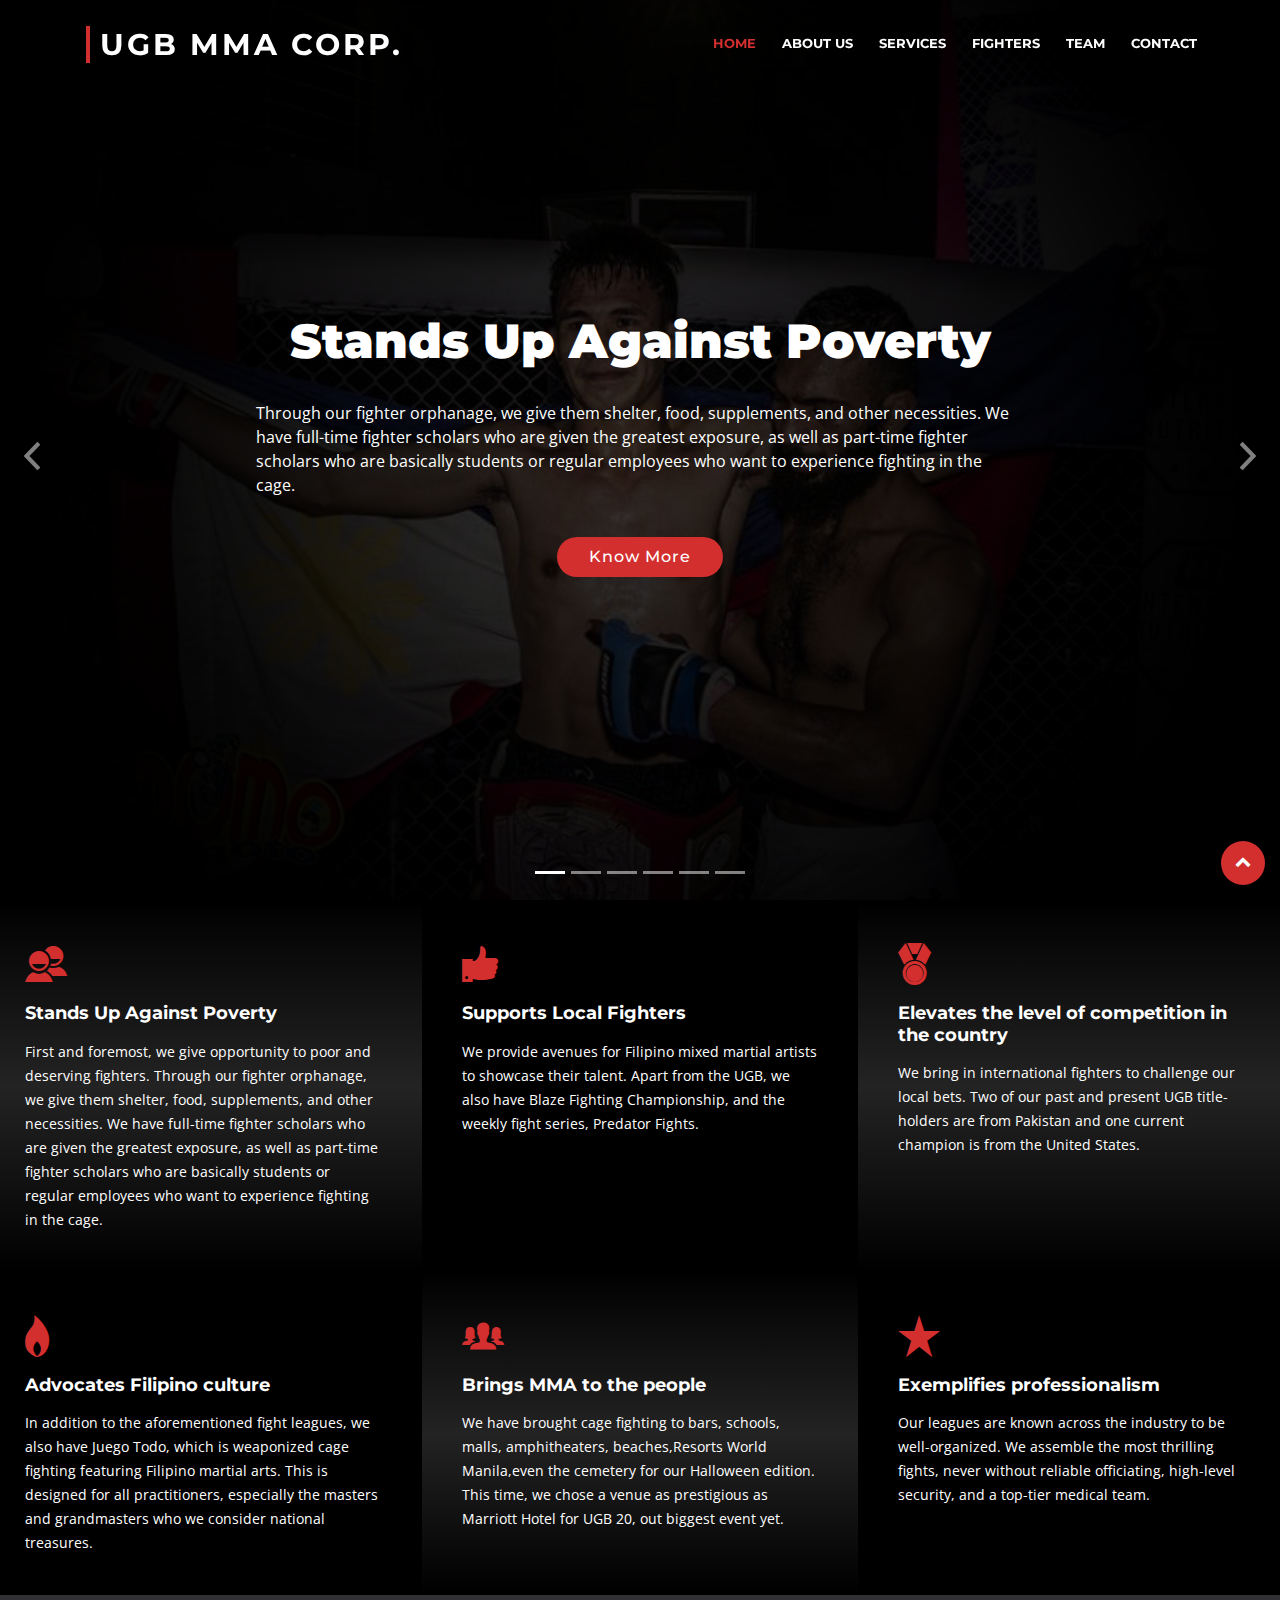
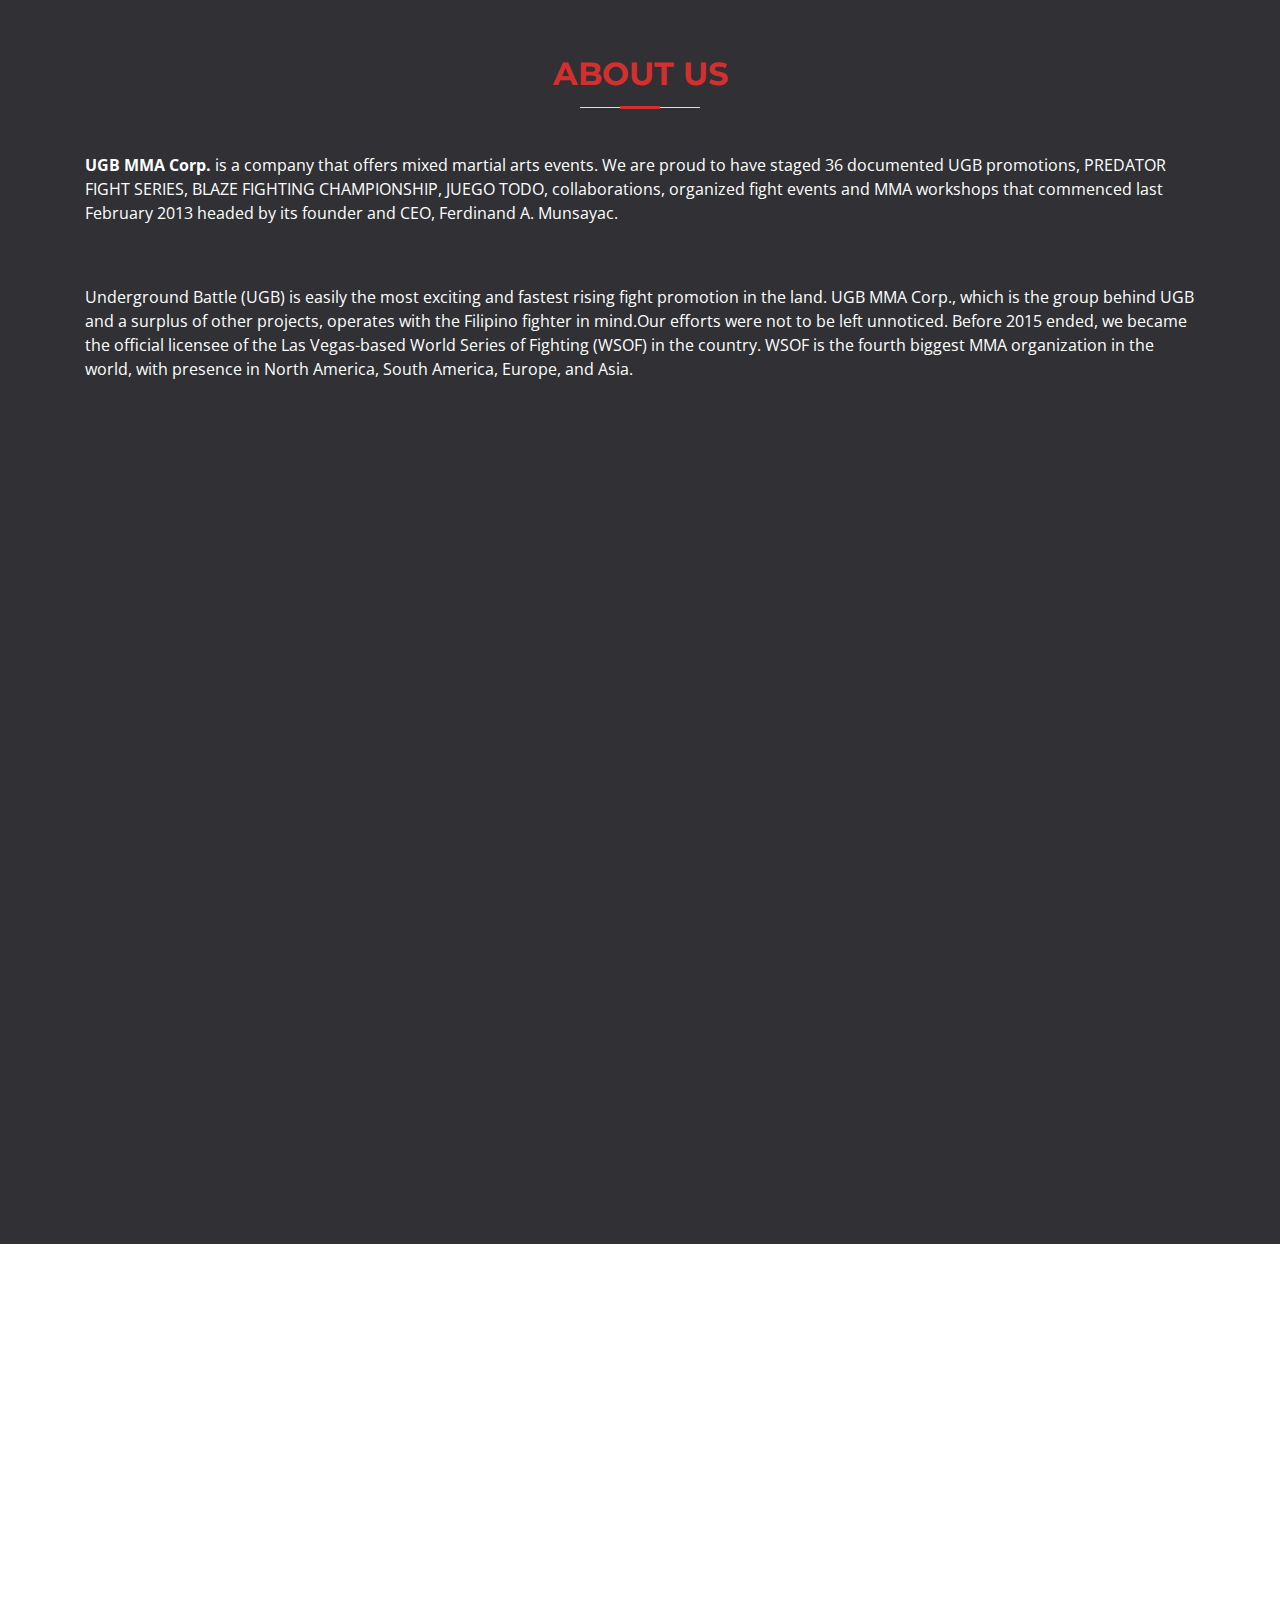
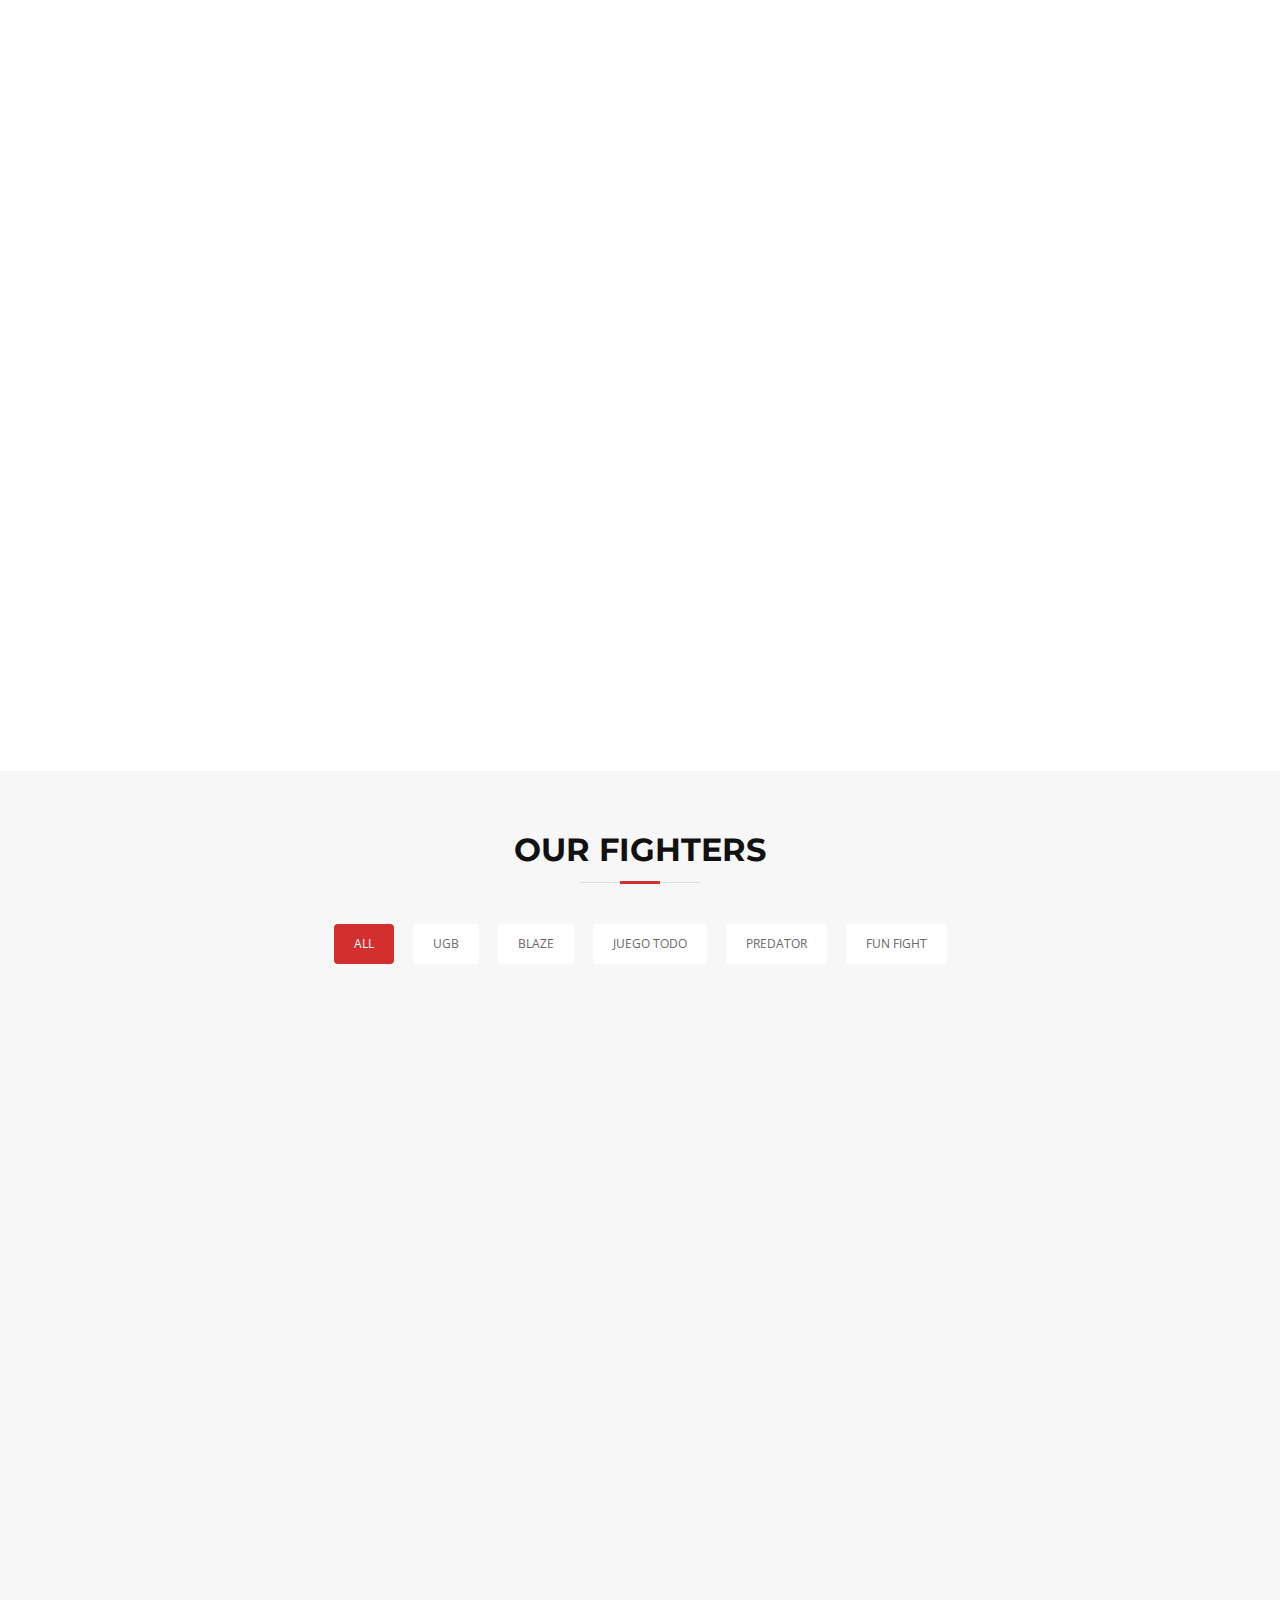
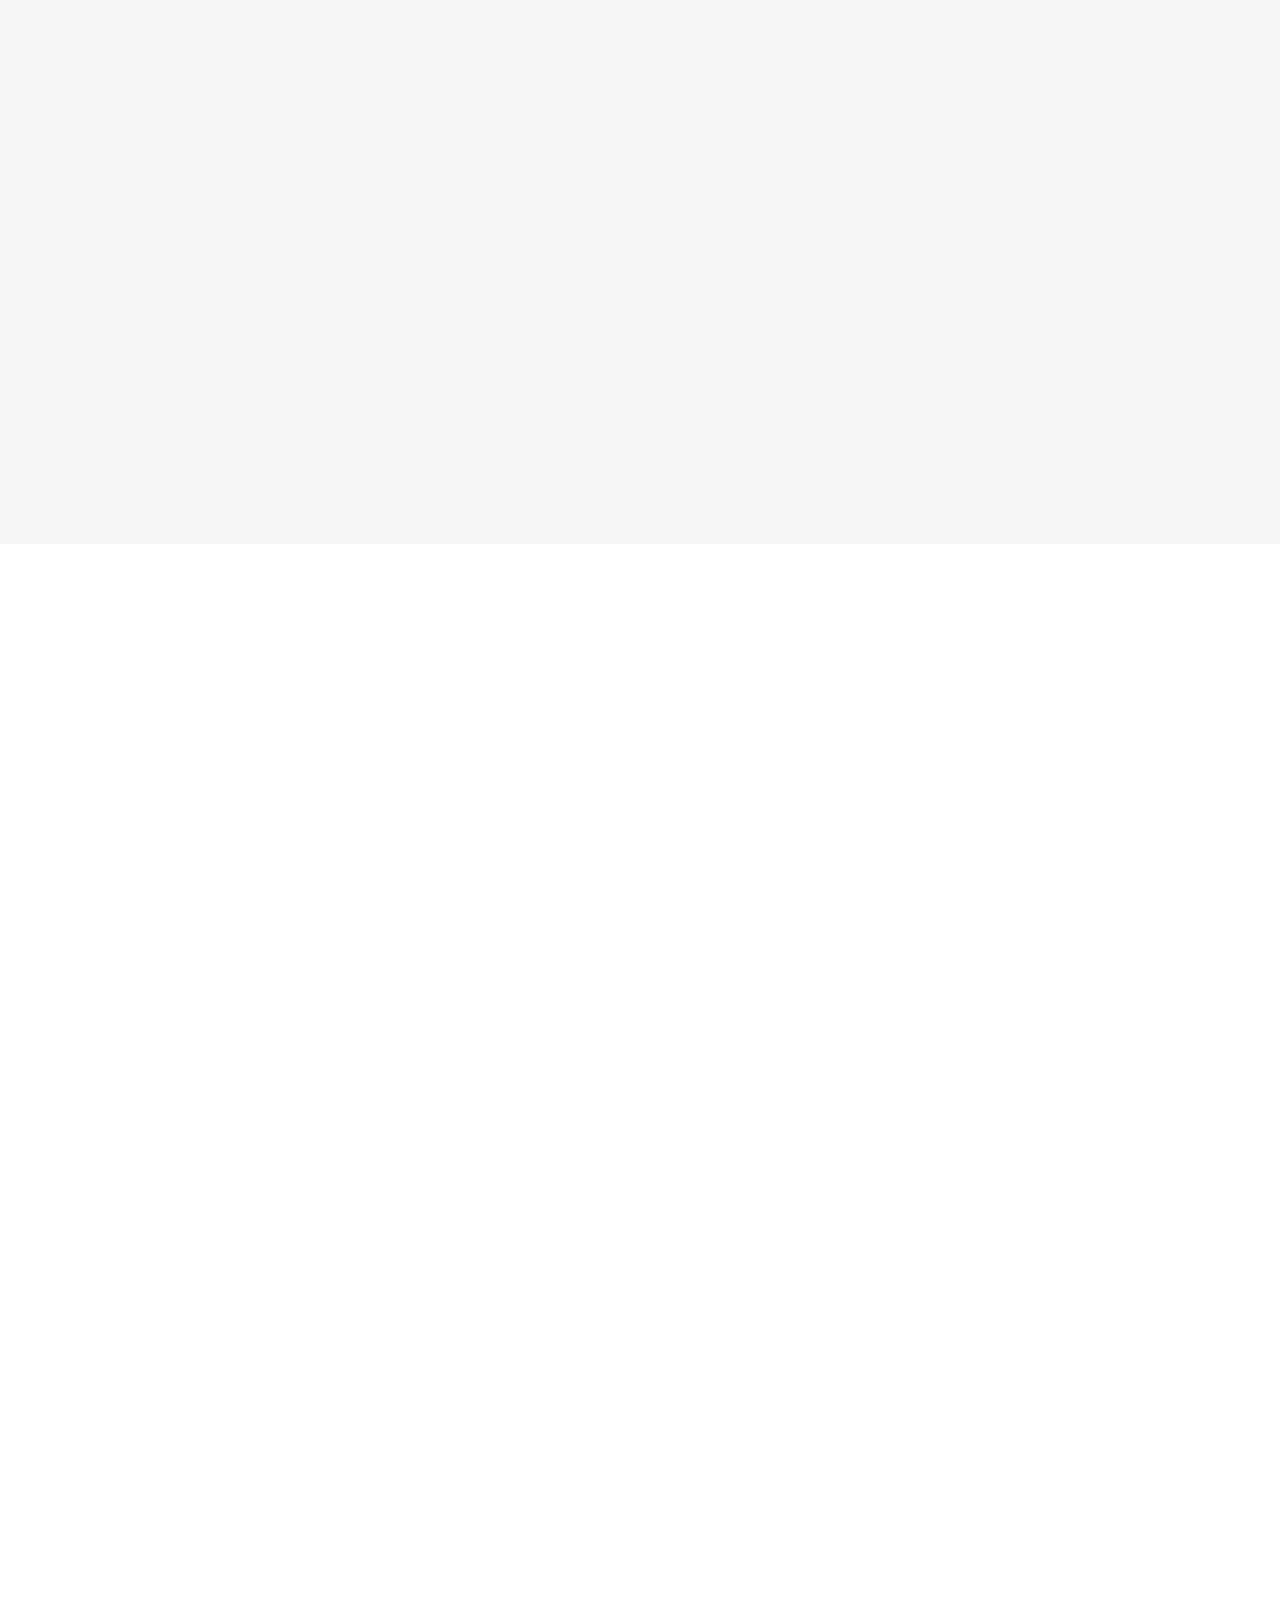
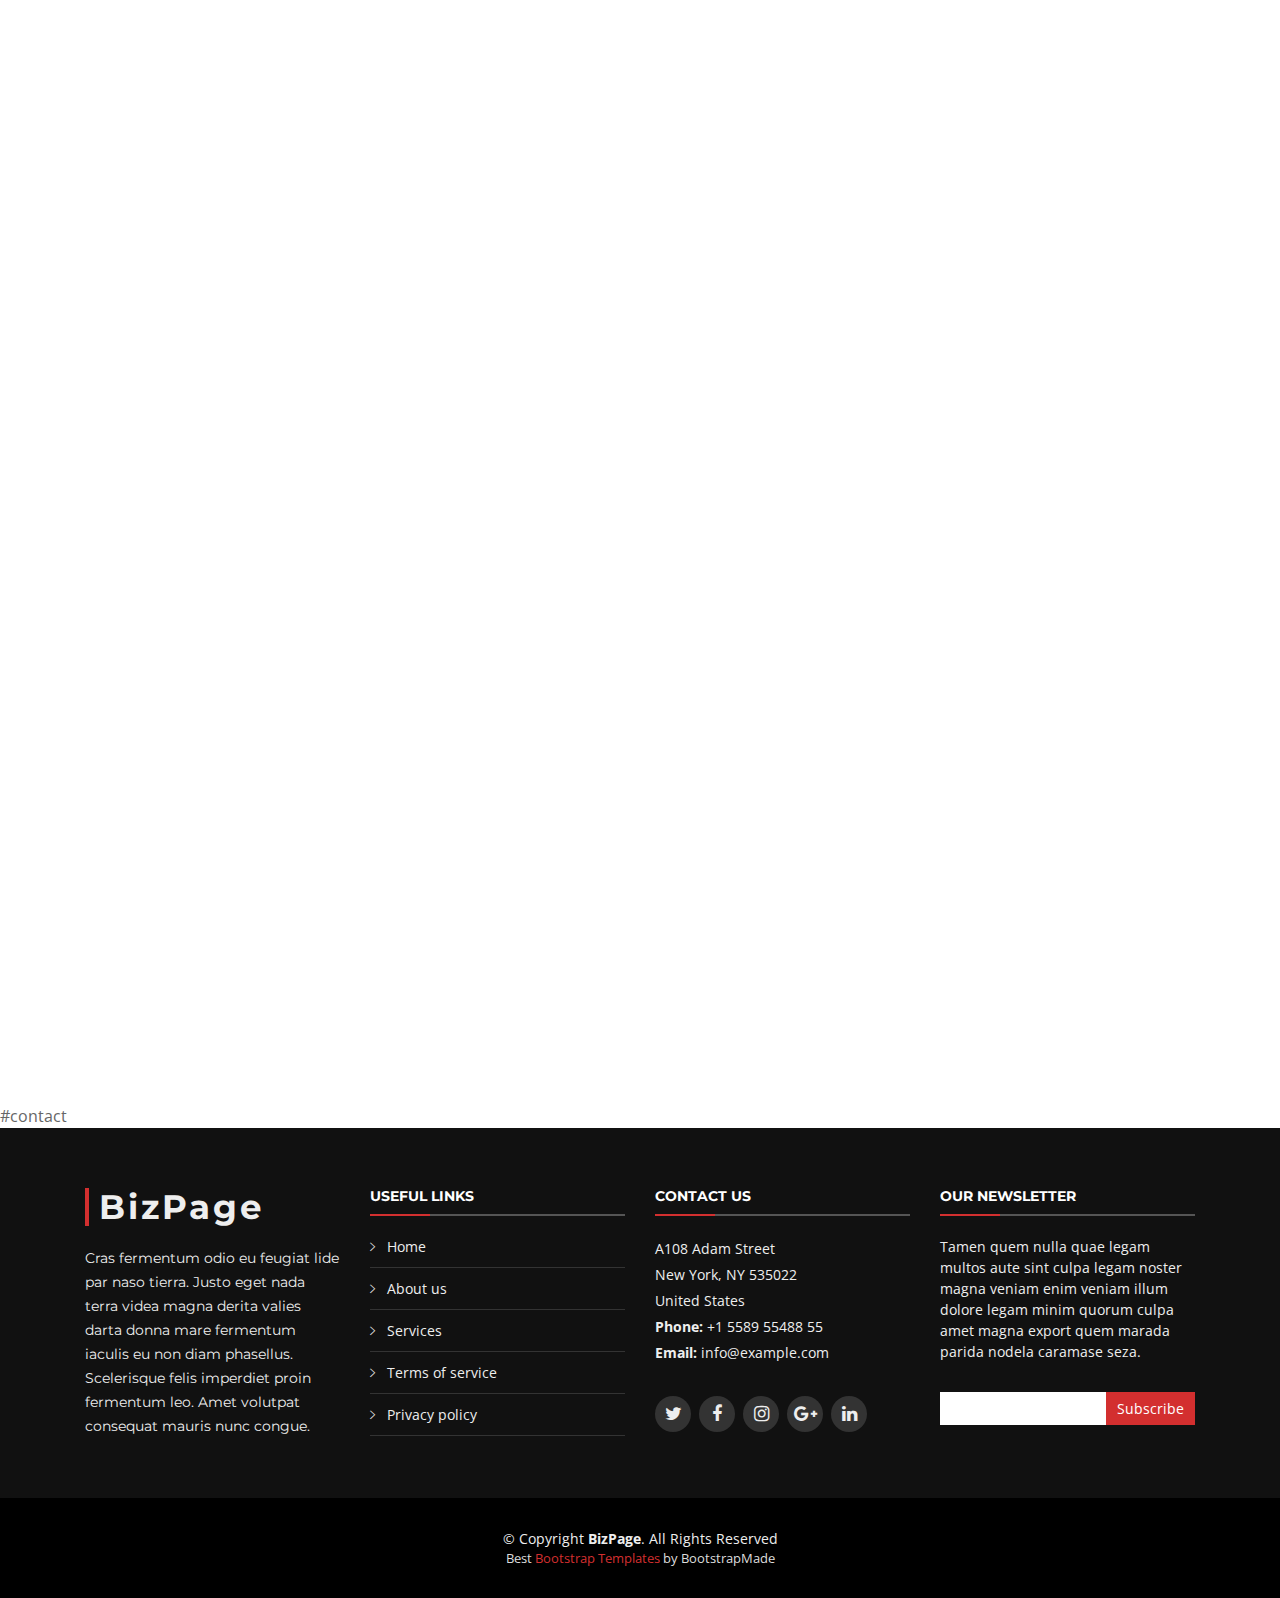
==== index - Copy.html @ 06611f2c "draft 1" ====
<!DOCTYPE html>
<html lang="en">
<head>
  <meta charset="utf-8">
  <title>UGB MMA Corp</title>
  <meta content="width=device-width, initial-scale=1.0" name="viewport">
  <meta content="" name="ugb mma corp underground battle">
  <meta content="" name="description">

  <!-- Favicons -->
  <link href="img/favicon2.png" rel="icon">
  <link href="img/apple-touch-icon.png" rel="apple-touch-icon">

  <!-- Google Fonts -->
  <link href="https://fonts.googleapis.com/css?family=Open+Sans:300,300i,400,400i,700,700i|Montserrat:300,400,500,700" rel="stylesheet">

  <!-- Bootstrap CSS File -->
  <link href="lib/bootstrap/css/bootstrap.min.css" rel="stylesheet">

  <!-- Libraries CSS Files -->
  <link href="lib/font-awesome/css/font-awesome.min.css" rel="stylesheet">
  <link href="lib/animate/animate.min.css" rel="stylesheet">
  <link href="lib/ionicons/css/ionicons.min.css" rel="stylesheet">
  <link href="lib/owlcarousel/assets/owl.carousel.min.css" rel="stylesheet">
  <link href="lib/lightbox/css/lightbox.min.css" rel="stylesheet">

  <!-- Main Stylesheet File -->
  <link href="css/style.css" rel="stylesheet">
    
</head>

<body>

  <!--==========================
    Header
  ============================-->
  <header id="header">
    <div class="container-fluid">

      <div id="logo" class="pull-left">
        <h1><img src="img/logo.png" alt="" title="" width="40px"/> <a href="#intro" class="scrollto">UGB MMA CORP.</a></h1>
        <!-- Uncomment below if you prefer to use an image logo -->
        <!-- <a href="#intro"><img src="img/logo.png" alt="" title="" /></a>-->
      </div>

      <nav id="nav-menu-container">
        <ul class="nav-menu">
          <li class="menu-active"><a href="#intro">Home</a></li>
          <li><a href="#about">About Us</a></li>
          <li><a href="#services">Services</a></li>
          <li><a href="#portfolio">Fighters</a></li>
          <li><a href="#team">Team</a></li>
          <!--<li class="menu-has-children"><a href="">Drop Down</a>
            <ul>
              <li><a href="#">Drop Down 1</a></li>
              <li><a href="#">Drop Down 3</a></li>
              <li><a href="#">Drop Down 4</a></li>
              <li><a href="#">Drop Down 5</a></li>
            </ul>
          </li>-->
          <li><a href="#contact">Contact</a></li>
        </ul>
      </nav><!-- #nav-menu-container -->
    </div>
  </header><!-- #header -->

  <!--==========================
    Intro Section
  ============================-->
  <section id="intro">
    <div class="intro-container">
      <div id="introCarousel" class="carousel  slide carousel-fade" data-ride="carousel">

        <ol class="carousel-indicators"></ol>

        <div class="carousel-inner" role="listbox">

          <div class="carousel-item active" style="background-image: url('img/intro-carousel/miado-1.jpg');">
            <div class="carousel-container">
              <div class="carousel-content">
                 <h2 class="title"><a><b>Stands Up Against Poverty</b></a></h2>
            <p class="description" align="left">Through our fighter orphanage, we give them shelter, food, supplements, and other necessities. We have full-time fighter scholars who are given the greatest exposure, as well as part-time fighter scholars who are basically students or regular employees who want to experience fighting in the cage.</p>
                <a href="#featured-services" class="btn-get-started scrollto">Know More</a>
              </div>
            </div>
          </div>

          <div class="carousel-item" style="background-image: url('img/intro-carousel/jomar-2.jpg');">
            <div class="carousel-container">
              <div class="carousel-content">
                <h2 class="title" align=""><a><b>Supports Local Fighters</b></a></h2>
            <p class="description" align="">We provide avenues for Filipino mixed martial artists to showcase their talent.</p>
                <a href="#featured-services" class="btn-get-started scrollto">Know More</a>
              </div>
            </div>
          </div>

          <div class="carousel-item" style="background-image: url('img/intro-carousel/3.jpg');">
            <div class="carousel-container">
              <div class="carousel-content">
                  <h2 class="title"><a><b>Elevates the level of competition in the country</b></a></h2>
            <p class="description" align="">We bring in international fighters to challenge our local bets. Two of our past and present UGB title-holders are from Pakistan and one current champion is from the United States. </p>
                <a href="#featured-services" class="btn-get-started scrollto">Know More</a>
              </div>
            </div>
          </div>

          <div class="carousel-item" style="background-image: url('img/intro-carousel/juego-4.jpg');">
            <div class="carousel-container">
              <div class="carousel-content">
                <h2 class="title"><a><b>Advocates Filipino culture</b></a></h2>
            <p class="description" align="left">In addition to the aforementioned fight leagues, we also have Juego Todo, which is weaponized cage fighting featuring Filipino martial arts. This is designed for all practitioners, especially the masters and grandmasters who we consider national treasures.</p>
                <a href="#featured-services" class="btn-get-started scrollto">Know More</a>
              </div>
            </div>
          </div>

          <div class="carousel-item" style="background-image: url('img/intro-carousel/fight-5.jpg');">
            <div class="carousel-container">
              <div class="carousel-content">
                 <h2 class="title"><a><b>Brings MMA to the people</b></a></h2>
            <p class="description" align="left"> We have brought cage fighting to bars, schools, malls, amphitheaters, beaches,Resorts World Manila,even the cemetery for our Halloween edition. This time, we chose a venue as prestigious as Marriott Hotel for UGB 20, out biggest event yet.</p>
                <a href="#featured-services" class="btn-get-started scrollto">Know More</a>
              </div>
            </div>
          </div>
            
            <div class="carousel-item" style="background-image: url('img/intro-carousel/6.jpg');">
            <div class="carousel-container">
              <div class="carousel-content">
                <h2 class="title"><a><b>Exemplifies professionalism</b></a></h2>
            <p class="description" align="left">Our leagues are known across the industry to be well-organized. We assemble the most thrilling fights, never without reliable officiating, high-level security, and a top-tier medical team.</p>
                <a href="#featured-services" class="btn-get-started scrollto">Know More</a>
              </div>
            </div>
          </div>

        </div>

        <a class="carousel-control-prev" href="#introCarousel" role="button" data-slide="prev">
          <span class="carousel-control-prev-icon ion-chevron-left" aria-hidden="true"></span>
          <span class="sr-only">Previous</span>
        </a>

        <a class="carousel-control-next" href="#introCarousel" role="button" data-slide="next">
          <span class="carousel-control-next-icon ion-chevron-right" aria-hidden="true"></span>
          <span class="sr-only">Next</span>
        </a>

      </div>
    </div>
  </section><!-- #intro -->

  <main id="main">

    <!--==========================
      Featured Services Section
    ============================-->
    <section id="featured-services">
      <div class="">
          
        <div class="row">
            
          <div class="col-lg-4 box box-bg">
            <i class="ion-android-contacts"></i>
              <h4 class="title"><a><b>Stands Up Against Poverty</b></a></h4>
            <p class="description">First and foremost, we give opportunity to poor and deserving fighters. Through our fighter orphanage, we give them shelter, food, supplements, and other necessities. We have full-time fighter scholars who are given the greatest exposure, as well as part-time fighter scholars who are basically students or regular employees who want to experience fighting in the cage.</p>
          </div>

          <div class="col-lg-4 box">
            <i class="ion-thumbsup"></i>
            <h4 class="title"><a><b>Supports Local Fighters</b></a></h4>
            <p class="description">We provide avenues for Filipino mixed martial artists to showcase their talent. Apart from the UGB, we also have Blaze Fighting Championship, and the weekly fight series, Predator Fights. </p>
          </div>

          <div class="col-lg-4 box box-bg">
            <i class="ion-ribbon-a"></i>
            <h4 class="title"><a><b>Elevates the level of competition in the country</b></a></h4>
            <p class="description">We bring in international fighters to challenge our local bets. Two of our past and present UGB title-holders are from Pakistan and one current champion is from the United States. </p>
          </div>
            
        </div>
          
          <div class="row">
            
          <div class="col-lg-4 box">
            <i class="ion-ios-flame"></i>
            <h4 class="title"><a><b>Advocates Filipino culture</b></a></h4>
            <p class="description">In addition to the aforementioned fight leagues, we also have Juego Todo, which is weaponized cage fighting featuring Filipino martial arts. This is designed for all practitioners, especially the masters and grandmasters who we consider national treasures.</p>
          </div>

          <div class="col-lg-4 box box-bg">
            <i class="ion-ios-people"></i>
           <h4 class="title"><a><b>Brings MMA to the people</b></a></h4>
            <p class="description"> We have brought cage fighting to bars, schools, malls, amphitheaters, beaches,Resorts World Manila,even the cemetery for our Halloween edition. This time, we chose a venue as prestigious as Marriott Hotel for UGB 20, out biggest event yet.</p>
          </div>

          <div class="col-lg-4 box">
            <i class="ion-star"></i>
            <h4 class="title"><a><b>Exemplifies professionalism</b></a></h4>
            <p class="description">Our leagues are known across the industry to be well-organized. We assemble the most thrilling fights, never without reliable officiating, high-level security, and a top-tier medical team.</p>
          </div>
            
        </div>
          
          
      </div>
    </section><!-- #featured-services -->

    <!--==========================
      About Us Section
    ============================-->
    <section id="about">
      <div class="container">

        <header class="section-header">
          <h3>About Us</h3><br>
            <p align="left"><b>UGB MMA Corp. </b>is a company that offers mixed martial arts events. We are proud to have staged 36 documented UGB promotions, PREDATOR FIGHT SERIES, BLAZE FIGHTING CHAMPIONSHIP, JUEGO TODO, collaborations, organized fight events and MMA workshops that commenced last February 2013 headed by its founder and CEO, Ferdinand A. Munsayac.  </p> 
            
            <p align="left">Underground Battle (UGB) is easily the most exciting and fastest rising fight promotion in the land. UGB MMA Corp., which is the group behind UGB and a surplus of other projects, operates with the Filipino fighter in mind.Our efforts were not to be left unnoticed. Before 2015 ended, we became the official licensee of the Las Vegas-based World Series of Fighting (WSOF) in the country. WSOF is the fourth biggest MMA organization in the world, with presence in North America, South America, Europe, and Asia. </p>
            
        </header>

        <div class="row about-cols">

          <div class="col-md-6 wow fadeInUp">
            <div class="about-col">
              <div class="img">
                <img src="img/about/6.jpg" alt="" class="img-fluid">
                <div class="icon"><i class="ion-ios-speedometer-outline"></i></div>
              </div><br>
              <h2 class="title"><a href="#">Our Mission</a></h2>
              <p align="left"><br><br>
                To bring martial arts closer to the masses by providing affordable services to paying clients, who, if found to embody the chore values of a scholar, can represent the gym in amateur and professional competitions. To use martial arts as a tool to improve the community through the recruitment of more practitioners and to instill the values of a UGB MMA scholar. To make UGB MMA GYM a #1 training camp in the Philippines and to spread the brand in other parts of the world.
                  <br><br> <br>
              </p>
            </div>
          </div>

          <div class="col-md-6 wow fadeInUp" data-wow-delay="0.2s">
            <div class="about-col">
              <div class="img">
                <img src="img/about/jomar-2.jpg" alt="" class="img-fluid">
                <div class="icon"><i class="ion-ios-eye-outline"></i></div>
              </div><br>
              <h2 class="title"><a href="#">Our Vision</a></h2>
              <p align="left">
               A self-sustaining gym that operates with the Filipino Fighter in Mind. “Ang gym ng mahirap na may pangarap!” (The gym for the poor with ambition) A safehouse for the worthy scholars who can train martial arts under professional and experienced coaches for free and become top-class athletes that can compete locally, as well as internationally, in big sports media properties and fight promotions in either amateur or professional level. The martial artists that are products of the gym shall embody the following core values: HUMILITY, PATIENCE, LOYALTY, RESPECT, HONOR, AND DISCIPLINE, in their public and private lives. A UGB MMA scholar has the initiative and diligence in the pursuit of more knowledge to develop their skills.
              </p>
            </div>
          </div>

        </div>

      </div>
    </section><!-- #about -->

    <!--==========================
      Services Section
    ============================-->
    <!--<section id="services">
      <div class="container">

        <header class="section-header wow fadeInUp">
          <h3>Services</h3>
          <p>Laudem latine persequeris id sed, ex fabulas delectus quo. No vel partiendo abhorreant vituperatoribus, ad pro quaestio laboramus. Ei ubique vivendum pro. At ius nisl accusam lorenta zanos paradigno tridexa panatarel.</p>
        </header>

        <div class="row">

          <div class="col-lg-4 col-md-6 box wow bounceInUp" data-wow-duration="1.4s">
            <div class="icon"><i class="ion-ios-analytics-outline"></i></div>
            <h4 class="title"><a href="">Lorem Ipsum</a></h4>
            <p class="description">Voluptatum deleniti atque corrupti quos dolores et quas molestias excepturi sint occaecati cupiditate non provident</p>
          </div>
          <div class="col-lg-4 col-md-6 box wow bounceInUp" data-wow-duration="1.4s">
            <div class="icon"><i class="ion-ios-bookmarks-outline"></i></div>
            <h4 class="title"><a href="">Dolor Sitema</a></h4>
            <p class="description">Minim veniam, quis nostrud exercitation ullamco laboris nisi ut aliquip ex ea commodo consequat tarad limino ata</p>
          </div>
          <div class="col-lg-4 col-md-6 box wow bounceInUp" data-wow-duration="1.4s">
            <div class="icon"><i class="ion-ios-paper-outline"></i></div>
            <h4 class="title"><a href="">Sed ut perspiciatis</a></h4>
            <p class="description">Duis aute irure dolor in reprehenderit in voluptate velit esse cillum dolore eu fugiat nulla pariatur</p>
          </div>
          <div class="col-lg-4 col-md-6 box wow bounceInUp" data-wow-delay="0.1s" data-wow-duration="1.4s">
            <div class="icon"><i class="ion-ios-speedometer-outline"></i></div>
            <h4 class="title"><a href="">Magni Dolores</a></h4>
            <p class="description">Excepteur sint occaecat cupidatat non proident, sunt in culpa qui officia deserunt mollit anim id est laborum</p>
          </div>
          <div class="col-lg-4 col-md-6 box wow bounceInUp" data-wow-delay="0.1s" data-wow-duration="1.4s">
            <div class="icon"><i class="ion-ios-barcode-outline"></i></div>
            <h4 class="title"><a href="">Nemo Enim</a></h4>
            <p class="description">At vero eos et accusamus et iusto odio dignissimos ducimus qui blanditiis praesentium voluptatum deleniti atque</p>
          </div>
          <div class="col-lg-4 col-md-6 box wow bounceInUp" data-wow-delay="0.1s" data-wow-duration="1.4s">
            <div class="icon"><i class="ion-ios-people-outline"></i></div>
            <h4 class="title"><a href="">Eiusmod Tempor</a></h4>
            <p class="description">Et harum quidem rerum facilis est et expedita distinctio. Nam libero tempore, cum soluta nobis est eligendi</p>
          </div>

        </div>

      </div>
    </section> #services 
-->
    <!--==========================
      Call To Action Section
    ============================-->
    <section id="call-to-action" class="wow fadeIn">
      <div class="container text-center">
        <h3>Call To Action</h3>
        <p> Duis aute irure dolor in reprehenderit in voluptate velit esse cillum dolore eu fugiat nulla pariatur. Excepteur sint occaecat cupidatat non proident, sunt in culpa qui officia deserunt mollit anim id est laborum.</p>
        <a class="cta-btn" href="#">Call To Action</a>
      </div>
    </section><!-- #call-to-action -->

    <!--==========================
      Skills Section
    ============================-->
    <!--<section id="skills">
      <div class="container">

        <header class="section-header">
          <h3>Our Skills</h3>
          <p>Lorem ipsum dolor sit amet, consectetur adipiscing elit, sed do eiusmod tempor incididunt ut labore et dolore magna aliqua. Ut enim ad minim veniam, quis nostrud exercitation ullamco laboris nisi ut aliquip</p>
        </header>

        <div class="skills-content">

          <div class="progress">
            <div class="progress-bar bg-success" role="progressbar" aria-valuenow="100" aria-valuemin="0" aria-valuemax="100">
              <span class="skill">HTML <i class="val">100%</i></span>
            </div>
          </div>

          <div class="progress">
            <div class="progress-bar bg-info" role="progressbar" aria-valuenow="90" aria-valuemin="0" aria-valuemax="100">
              <span class="skill">CSS <i class="val">90%</i></span>
            </div>
          </div>

          <div class="progress">
            <div class="progress-bar bg-warning" role="progressbar" aria-valuenow="75" aria-valuemin="0" aria-valuemax="100">
              <span class="skill">JavaScript <i class="val">75%</i></span>
            </div>
          </div>

          <div class="progress">
            <div class="progress-bar bg-danger" role="progressbar" aria-valuenow="55" aria-valuemin="0" aria-valuemax="100">
              <span class="skill">Photoshop <i class="val">55%</i></span>
            </div>
          </div>

        </div>

      </div>
    </section>
-->
    <!--==========================
      Facts Section
    ============================-->
    <section id="facts"  class="wow fadeIn">
      <div class="container">

        <header class="section-header">
          <h3>Facts</h3>
          <p>Sed ut perspiciatis unde omnis iste natus error sit voluptatem accusantium doloremque</p>
        </header>

        <div class="row counters">

  				<div class="col-lg-3 col-6 text-center">
            <span data-toggle="counter-up">274</span>
            <p>Clients</p>
  				</div>

          <div class="col-lg-3 col-6 text-center">
            <span data-toggle="counter-up">421</span>
            <p>Projects</p>
  				</div>

          <div class="col-lg-3 col-6 text-center">
            <span data-toggle="counter-up">1,364</span>
            <p>Hours Of Support</p>
  				</div>

          <div class="col-lg-3 col-6 text-center">
            <span data-toggle="counter-up">18</span>
            <p>Hard Workers</p>
  				</div>

  			</div>

        <div class="facts-img">
          <img src="img/facts-img.png" alt="" class="img-fluid">
        </div>

      </div>
    </section><!-- #facts -->

    <!--==========================
      Portfolio Section
    ============================-->
    <section id="portfolio"  class="section-bg" >
      <div class="container">

        <header class="section-header">
          <h3 class="section-title">Our Fighters</h3>
        </header>

        <div class="row">
          <div class="col-lg-12">
            <ul id="portfolio-flters">
              <li data-filter="*" class="filter-active">All</li>
              <li data-filter=".filter-app">UGB</li>
              <li data-filter=".filter-card">Blaze</li>
              <li data-filter=".filter-card">Juego Todo</li>
              <li data-filter=".filter-web">Predator</li>
              <li data-filter=".filter-web">Fun Fight</li>
            </ul>
          </div>
        </div>

        <div class="row portfolio-container">

          <div class="col-lg-4 col-md-6 portfolio-item filter-app wow fadeInUp">
            <div class="portfolio-wrap">
              <figure>
                <img src="img/fighters/mikuni.jpg" class="img-fluid" alt="">
                <a href="img/fighters/mikuni.jpg" data-lightbox="portfolio" data-title="App 1" class="link-preview" title="Preview"><i class="ion ion-eye"></i></a>
                <a href="#" class="link-details" title="More Details"><i class="ion ion-android-open"></i></a>
              </figure>

              <div class="portfolio-info">
                <h4><a href="#">Mikuni Munsayac</a></h4>
                <p>0-0-0</p>
              </div>
            </div>
          </div>

          <div class="col-lg-4 col-md-6 portfolio-item filter-web wow fadeInUp" data-wow-delay="0.1s">
            <div class="portfolio-wrap">
              <figure>
                <img src="img/fighters/jason.jpg" class="img-fluid" alt="">
                <a href="img/fighters/jason.jpg" class="link-preview" data-lightbox="portfolio" data-title="Web 3" title="Preview"><i class="ion ion-eye"></i></a>
                <a href="#" class="link-details" title="More Details"><i class="ion ion-android-open"></i></a>
              </figure>

              <div class="portfolio-info">
                 <h4><a href="#">Mikuni Munsayac</a></h4>
                <p>0-0-0</p>
              </div>
            </div>
          </div>

          <div class="col-lg-4 col-md-6 portfolio-item filter-app wow fadeInUp" data-wow-delay="0.2s">
            <div class="portfolio-wrap">
              <figure>
                <img src="img/fighters/miado.jpeg" class="img-fluid" alt="">
                <a href="img/fighters/miado.jpeg" class="link-preview" data-lightbox="portfolio" data-title="App 2" title="Preview"><i class="ion ion-eye"></i></a>
                <a href="#" class="link-details" title="More Details"><i class="ion ion-android-open"></i></a>
              </figure>

              <div class="portfolio-info">
                 <h4><a href="#">Mikuni Munsayac</a></h4>
                <p>0-0-0</p>
              </div>
            </div>
          </div>

          <div class="col-lg-4 col-md-6 portfolio-item filter-card wow fadeInUp">
            <div class="portfolio-wrap">
              <figure>
                <img src="img/fighters/mikuni.jpg" class="img-fluid" alt="">
                <a href="img/fighters/mikuni.jpg" class="link-preview" data-lightbox="portfolio" data-title="Card 2" title="Preview"><i class="ion ion-eye"></i></a>
                <a href="#" class="link-details" title="More Details"><i class="ion ion-android-open"></i></a>
              </figure>

              <div class="portfolio-info">
                 <h4><a href="#">Mikuni Munsayac</a></h4>
                <p>0-0-0</p>
              </div>
            </div>
          </div>

          <div class="col-lg-4 col-md-6 portfolio-item filter-web wow fadeInUp" data-wow-delay="0.1s">
            <div class="portfolio-wrap">
              <figure>
                <img src="img/fighters/jason.jpg" class="img-fluid" alt="">
                <a href="img/fighters/jason.jpg" class="link-preview" data-lightbox="portfolio" data-title="Web 2" title="Preview"><i class="ion ion-eye"></i></a>
                <a href="#" class="link-details" title="More Details"><i class="ion ion-android-open"></i></a>
              </figure>

              <div class="portfolio-info">
                 <h4><a href="#">Mikuni Munsayac</a></h4>
                <p>0-0-0</p>
              </div>
            </div>
          </div>

          <div class="col-lg-4 col-md-6 portfolio-item filter-app wow fadeInUp" data-wow-delay="0.2s">
            <div class="portfolio-wrap">
              <figure>
                <img src="img/fighters/miado.jpeg" class="img-fluid" alt="">
                <a href="img/fighters/miado.jpeg" class="link-preview" data-lightbox="portfolio" data-title="App 3" title="Preview"><i class="ion ion-eye"></i></a>
                <a href="#" class="link-details" title="More Details"><i class="ion ion-android-open"></i></a>
              </figure>

              <div class="portfolio-info">
                 <h4><a href="#">Mikuni Munsayac</a></h4>
                <p>0-0-0</p>
              </div>
            </div>
          </div>

          <div class="col-lg-4 col-md-6 portfolio-item filter-card wow fadeInUp">
            <div class="portfolio-wrap">
              <figure>
                <img src="img/fighters/mikuni.jpg" class="img-fluid" alt="">
                <a href="img/fighters/mikuni.jpg" class="link-preview" data-lightbox="portfolio" data-title="Card 1" title="Preview"><i class="ion ion-eye"></i></a>
                <a href="#" class="link-details" title="More Details"><i class="ion ion-android-open"></i></a>
              </figure>

              <div class="portfolio-info">
                 <h4><a href="#">Mikuni Munsayac</a></h4>
                <p>0-0-0</p>
              </div>
            </div>
          </div>

          <div class="col-lg-4 col-md-6 portfolio-item filter-card wow fadeInUp" data-wow-delay="0.1s">
            <div class="portfolio-wrap">
              <figure>
                <img src="img/fighters/jason.jpg" class="img-fluid" alt="">
                <a href="img/fighters/jason.jpg" class="link-preview" data-lightbox="portfolio" data-title="Card 3" title="Preview"><i class="ion ion-eye"></i></a>
                <a href="#" class="link-details" title="More Details"><i class="ion ion-android-open"></i></a>
              </figure>

              <div class="portfolio-info">
                 <h4><a href="#">Mikuni Munsayac</a></h4>
                <p>0-0-0</p>
              </div>
            </div>
          </div>

          <div class="col-lg-4 col-md-6 portfolio-item filter-web wow fadeInUp" data-wow-delay="0.2s">
            <div class="portfolio-wrap">
              <figure>
                <img src="img/fighters/miado.jpeg" class="img-fluid" alt="">
                <a href="img/fighters/miado.jpeg" class="link-preview" data-lightbox="portfolio" data-title="Web 1" title="Preview"><i class="ion ion-eye"></i></a>
                <a href="#" class="link-details" title="More Details"><i class="ion ion-android-open"></i></a>
              </figure>

              <div class="portfolio-info">
                 <h4><a href="#">Mikuni Munsayac</a></h4>
                <p>0-0-0</p>
              </div>
            </div>
          </div>

        </div>

      </div>
    </section><!-- #portfolio -->

    <!--==========================
      Clients Section
    ============================-->
    <section id="clients" class="wow fadeInUp">
      <div class="container">

        <header class="section-header">
          <h3>Our Clients</h3>
        </header>

        <div class="owl-carousel clients-carousel">
          <img src="img/clients/client-1.png" alt="">
          <img src="img/clients/client-2.png" alt="">
          <img src="img/clients/client-3.png" alt="">
          <img src="img/clients/client-4.png" alt="">
          <img src="img/clients/client-5.png" alt="">
          <img src="img/clients/client-6.png" alt="">
          <img src="img/clients/client-7.png" alt="">
          <img src="img/clients/client-8.png" alt="">
        </div>

      </div>
    </section><!-- #clients -->

    <!--==========================
      Clients Section
    ============================-->
    <section id="testimonials" class="section-bg wow fadeInUp">
      <div class="container">

        <header class="section-header">
          <h3>Testimonials</h3>
        </header>

        <div class="owl-carousel testimonials-carousel">

          <div class="testimonial-item">
            <img src="img/testimonial-1.jpg" class="testimonial-img" alt="">
            <h3>Saul Goodman</h3>
            <h4>Ceo &amp; Founder</h4>
            <p>
              <img src="img/quote-sign-left.png" class="quote-sign-left" alt="">
              Proin iaculis purus consequat sem cure digni ssim donec porttitora entum suscipit rhoncus. Accusantium quam, ultricies eget id, aliquam eget nibh et. Maecen aliquam, risus at semper.
              <img src="img/quote-sign-right.png" class="quote-sign-right" alt="">
            </p>
          </div>

          <div class="testimonial-item">
            <img src="img/testimonial-2.jpg" class="testimonial-img" alt="">
            <h3>Sara Wilsson</h3>
            <h4>Designer</h4>
            <p>
              <img src="img/quote-sign-left.png" class="quote-sign-left" alt="">
              Export tempor illum tamen malis malis eram quae irure esse labore quem cillum quid cillum eram malis quorum velit fore eram velit sunt aliqua noster fugiat irure amet legam anim culpa.
              <img src="img/quote-sign-right.png" class="quote-sign-right" alt="">
            </p>
          </div>

          <div class="testimonial-item">
            <img src="img/testimonial-3.jpg" class="testimonial-img" alt="">
            <h3>Jena Karlis</h3>
            <h4>Store Owner</h4>
            <p>
              <img src="img/quote-sign-left.png" class="quote-sign-left" alt="">
              Enim nisi quem export duis labore cillum quae magna enim sint quorum nulla quem veniam duis minim tempor labore quem eram duis noster aute amet eram fore quis sint minim.
              <img src="img/quote-sign-right.png" class="quote-sign-right" alt="">
            </p>
          </div>

          <div class="testimonial-item">
            <img src="img/testimonial-4.jpg" class="testimonial-img" alt="">
            <h3>Matt Brandon</h3>
            <h4>Freelancer</h4>
            <p>
              <img src="img/quote-sign-left.png" class="quote-sign-left" alt="">
              Fugiat enim eram quae cillum dolore dolor amet nulla culpa multos export minim fugiat minim velit minim dolor enim duis veniam ipsum anim magna sunt elit fore quem dolore labore illum veniam.
              <img src="img/quote-sign-right.png" class="quote-sign-right" alt="">
            </p>
          </div>

          <div class="testimonial-item">
            <img src="img/testimonial-5.jpg" class="testimonial-img" alt="">
            <h3>John Larson</h3>
            <h4>Entrepreneur</h4>
            <p>
              <img src="img/quote-sign-left.png" class="quote-sign-left" alt="">
              Quis quorum aliqua sint quem legam fore sunt eram irure aliqua veniam tempor noster veniam enim culpa labore duis sunt culpa nulla illum cillum fugiat legam esse veniam culpa fore nisi cillum quid.
              <img src="img/quote-sign-right.png" class="quote-sign-right" alt="">
            </p>
          </div>

        </div>

      </div>
    </section><!-- #testimonials -->

    <!--==========================
      Team Section
    ============================-->
    <section id="team">
      <div class="container">
        <div class="section-header wow fadeInUp">
          <h3>Team</h3>
          <p>Sed ut perspiciatis unde omnis iste natus error sit voluptatem accusantium doloremque</p>
        </div>

        <div class="row">

          <div class="col-lg-3 col-md-6 wow fadeInUp">
            <div class="member">
              <img src="img/team-1.jpg" class="img-fluid" alt="">
              <div class="member-info">
                <div class="member-info-content">
                  <h4>Walter White</h4>
                  <span>Chief Executive Officer</span>
                  <div class="social">
                    <a href=""><i class="fa fa-twitter"></i></a>
                    <a href=""><i class="fa fa-facebook"></i></a>
                    <a href=""><i class="fa fa-google-plus"></i></a>
                    <a href=""><i class="fa fa-linkedin"></i></a>
                  </div>
                </div>
              </div>
            </div>
          </div>

          <div class="col-lg-3 col-md-6 wow fadeInUp" data-wow-delay="0.1s">
            <div class="member">
              <img src="img/team-2.jpg" class="img-fluid" alt="">
              <div class="member-info">
                <div class="member-info-content">
                  <h4>Sarah Jhonson</h4>
                  <span>Product Manager</span>
                  <div class="social">
                    <a href=""><i class="fa fa-twitter"></i></a>
                    <a href=""><i class="fa fa-facebook"></i></a>
                    <a href=""><i class="fa fa-google-plus"></i></a>
                    <a href=""><i class="fa fa-linkedin"></i></a>
                  </div>
                </div>
              </div>
            </div>
          </div>

          <div class="col-lg-3 col-md-6 wow fadeInUp" data-wow-delay="0.2s">
            <div class="member">
              <img src="img/team-3.jpg" class="img-fluid" alt="">
              <div class="member-info">
                <div class="member-info-content">
                  <h4>William Anderson</h4>
                  <span>CTO</span>
                  <div class="social">
                    <a href=""><i class="fa fa-twitter"></i></a>
                    <a href=""><i class="fa fa-facebook"></i></a>
                    <a href=""><i class="fa fa-google-plus"></i></a>
                    <a href=""><i class="fa fa-linkedin"></i></a>
                  </div>
                </div>
              </div>
            </div>
          </div>

          <div class="col-lg-3 col-md-6 wow fadeInUp" data-wow-delay="0.3s">
            <div class="member">
              <img src="img/team-4.jpg" class="img-fluid" alt="">
              <div class="member-info">
                <div class="member-info-content">
                  <h4>Amanda Jepson</h4>
                  <span>Accountant</span>
                  <div class="social">
                    <a href=""><i class="fa fa-twitter"></i></a>
                    <a href=""><i class="fa fa-facebook"></i></a>
                    <a href=""><i class="fa fa-google-plus"></i></a>
                    <a href=""><i class="fa fa-linkedin"></i></a>
                  </div>
                </div>
              </div>
            </div>
          </div>

        </div>

      </div>
    </section><!-- #team -->

    <!--==========================
      Contact Section
    ============================-->
    <section id="contact" class="section-bg wow fadeInUp">
      <div class="container">

        <div class="section-header">
          <h3>Contact Us</h3>
          <p>Sed ut perspiciatis unde omnis iste natus error sit voluptatem accusantium doloremque</p>
        </div>

        <div class="row contact-info">

          <div class="col-md-4">
            <div class="contact-address">
              <i class="ion-ios-location-outline"></i>
              <h3>Address</h3>
              <address>A108 Adam Street, NY 535022, USA</address>
            </div>
          </div>

          <div class="col-md-4">
            <div class="contact-phone">
              <i class="ion-ios-telephone-outline"></i>
              <h3>Phone Number</h3>
              <p><a href="tel:+155895548855">+1 5589 55488 55</a></p>
            </div>
          </div>

          <div class="col-md-4">
            <div class="contact-email">
              <i class="ion-ios-email-outline"></i>
              <h3>Email</h3>
              <p><a href="mailto:info@example.com">info@example.com</a></p>
            </div>
          </div>

        </div>

        <div class="form">
          <div id="sendmessage">Your message has been sent. Thank you!</div>
          <div id="errormessage"></div>
          <form action="" method="post" role="form" class="contactForm">
            <div class="form-row">
              <div class="form-group col-md-6">
                <input type="text" name="name" class="form-control" id="name" placeholder="Your Name" data-rule="minlen:4" data-msg="Please enter at least 4 chars" />
                <div class="validation"></div>
              </div>
              <div class="form-group col-md-6">
                <input type="email" class="form-control" name="email" id="email" placeholder="Your Email" data-rule="email" data-msg="Please enter a valid email" />
                <div class="validation"></div>
              </div>
            </div>
            <div class="form-group">
              <input type="text" class="form-control" name="subject" id="subject" placeholder="Subject" data-rule="minlen:4" data-msg="Please enter at least 8 chars of subject" />
              <div class="validation"></div>
            </div>
            <div class="form-group">
              <textarea class="form-control" name="message" rows="5" data-rule="required" data-msg="Please write something for us" placeholder="Message"></textarea>
              <div class="validation"></div>
            </div>
            <div class="text-center"><button type="submit">Send Message</button></div>
          </form>
        </div>

      </div>
    </section> #contact 

  </main>

  <!--==========================
    Footer
  ============================-->
  <footer id="footer">
    <div class="footer-top">
      <div class="container">
        <div class="row">

          <div class="col-lg-3 col-md-6 footer-info">
            <h3>BizPage</h3>
            <p>Cras fermentum odio eu feugiat lide par naso tierra. Justo eget nada terra videa magna derita valies darta donna mare fermentum iaculis eu non diam phasellus. Scelerisque felis imperdiet proin fermentum leo. Amet volutpat consequat mauris nunc congue.</p>
          </div>

          <div class="col-lg-3 col-md-6 footer-links">
            <h4>Useful Links</h4>
            <ul>
              <li><i class="ion-ios-arrow-right"></i> <a href="#">Home</a></li>
              <li><i class="ion-ios-arrow-right"></i> <a href="#">About us</a></li>
              <li><i class="ion-ios-arrow-right"></i> <a href="#">Services</a></li>
              <li><i class="ion-ios-arrow-right"></i> <a href="#">Terms of service</a></li>
              <li><i class="ion-ios-arrow-right"></i> <a href="#">Privacy policy</a></li>
            </ul>
          </div>

          <div class="col-lg-3 col-md-6 footer-contact">
            <h4>Contact Us</h4>
            <p>
              A108 Adam Street <br>
              New York, NY 535022<br>
              United States <br>
              <strong>Phone:</strong> +1 5589 55488 55<br>
              <strong>Email:</strong> info@example.com<br>
            </p>

            <div class="social-links">
              <a href="#" class="twitter"><i class="fa fa-twitter"></i></a>
              <a href="#" class="facebook"><i class="fa fa-facebook"></i></a>
              <a href="#" class="instagram"><i class="fa fa-instagram"></i></a>
              <a href="#" class="google-plus"><i class="fa fa-google-plus"></i></a>
              <a href="#" class="linkedin"><i class="fa fa-linkedin"></i></a>
            </div>

          </div>

          <div class="col-lg-3 col-md-6 footer-newsletter">
            <h4>Our Newsletter</h4>
            <p>Tamen quem nulla quae legam multos aute sint culpa legam noster magna veniam enim veniam illum dolore legam minim quorum culpa amet magna export quem marada parida nodela caramase seza.</p>
            <form action="" method="post">
              <input type="email" name="email"><input type="submit"  value="Subscribe">
            </form>
          </div>

        </div>
      </div>
    </div>

    <div class="container">
      <div class="copyright">
        &copy; Copyright <strong>BizPage</strong>. All Rights Reserved
      </div>
      <div class="credits">
        <!--
          All the links in the footer should remain intact.
          You can delete the links only if you purchased the pro version.
          Licensing information: https://bootstrapmade.com/license/
          Purchase the pro version with working PHP/AJAX contact form: https://bootstrapmade.com/buy/?theme=BizPage
        -->
        Best <a href="https://bootstrapmade.com/">Bootstrap Templates</a> by BootstrapMade
      </div>
    </div>
  </footer><!-- #footer -->

  <a href="#" class="back-to-top"><i class="fa fa-chevron-up"></i></a>

  <!-- JavaScript Libraries -->
  <script src="lib/jquery/jquery.min.js"></script>
  <script src="lib/jquery/jquery-migrate.min.js"></script>
  <script src="lib/bootstrap/js/bootstrap.bundle.min.js"></script>
  <script src="lib/easing/easing.min.js"></script>
  <script src="lib/superfish/hoverIntent.js"></script>
  <script src="lib/superfish/superfish.min.js"></script>
  <script src="lib/wow/wow.min.js"></script>
  <script src="lib/waypoints/waypoints.min.js"></script>
  <script src="lib/counterup/counterup.min.js"></script>
  <script src="lib/owlcarousel/owl.carousel.min.js"></script>
  <script src="lib/isotope/isotope.pkgd.min.js"></script>
  <script src="lib/lightbox/js/lightbox.min.js"></script>
  <script src="lib/touchSwipe/jquery.touchSwipe.min.js"></script>
  <!-- Contact Form JavaScript File -->
  <script src="contactform/contactform.js"></script>

  <!-- Template Main Javascript File -->
  <script src="js/main.js"></script>

</body>
</html>
---- css/style.css ----
/*
  Theme Name: BizPage
  Theme URL: https://bootstrapmade.com/bizpage-bootstrap-business-template/
  Author: BootstrapMade.com
  License: https://bootstrapmade.com/license/
*/
/*--------------------------------------------------------------
# General
--------------------------------------------------------------*/
body {
  background: #fff;
  color: #666666;
  font-family: "Open Sans", sans-serif;
}

a {
  color: #D32F2F;
  transition: 0.5s;
}

a:hover, a:active, a:focus {
  color: #D32F2F;
  outline: none;
  text-decoration: none;
}

p {
  padding: 0;
  margin: 0 0 30px 0;
}

h1, h2, h3, h4, h5, h6 {
  font-family: "Montserrat", sans-serif;
  font-weight: 400;
  margin: 0 0 20px 0;
  padding: 0;
}

/* Back to top button */
.back-to-top {
  position: fixed;
  display: none;
  background: #D32F2F;
  color: #fff;
  display: inline-block;
  width: 44px;
  height: 44px;
  text-align: center;
  line-height: 1;
  font-size: 16px;
  border-radius: 50%;
  right: 15px;
  bottom: 15px;
  transition: background 0.5s;
  z-index: 11;
}

.back-to-top i {
  padding-top: 12px;
  color: #fff;
}

@media (max-width: 768px) {
  .back-to-top {
    bottom: 15px;
  }
}

/*--------------------------------------------------------------
# Header
--------------------------------------------------------------*/
#header {
  padding: 30px 0;
  height: 92px;
  position: fixed;
  left: 0;
  top: 0;
  right: 0;
  transition: all 0.5s;
  z-index: 997;
}

#header.header-scrolled {
  background: rgba(0, 0, 0, 0.9);
  padding: 20px 0;
  height: 72px;
  transition: all 0.5s;
}

#header #logo {
  float: left;
}

@media (min-width: 1024px) {
  #header #logo {
    padding-left: 60px;
  }
}

#header #logo h1 {
  font-size: 30px;
  margin: 0;
  padding: 0;
  line-height: 1;
  font-family: "Montserrat", sans-serif;
  font-weight: 700;
  letter-spacing: 3px;
}

#header #logo h1 a, #header #logo h1 a:hover {
  color: #fff;
  padding-left: 10px;
  border-left: 4px solid #D32F2F;
}

#header #logo img {
  padding: 0;
  margin: 0;
}

@media (max-width: 768px) {
  #header #logo h1 {
    font-size: 20px;
  }
  #header #logo img {
    max-height: 40px;
  }
}

/*--------------------------------------------------------------
# Intro Section
--------------------------------------------------------------*/
#intro {
  display: table;
  width: 100%;
  height: 100vh;
  background: #000;
}

#intro .carousel-item {
  width: 100%;
  height: 100vh;
  background-size: cover;
  background-position: center;
  background-repeat: no-repeat;
}

#intro .carousel-item::before {
  content: '';
  background-color: rgba(0, 0, 0, 0.7);
  position: absolute;
  height: 100%;
  width: 100%;
  top: 0;
  right: 0;
  left: 0;
  bottom: 0;
}

#intro .carousel-container {
  display: flex;
  justify-content: center;
  align-items: center;
  position: absolute;
  bottom: 0;
  top: 0;
  left: 0;
  right: 0;
}

#intro .carousel-content {
  text-align: center;
}

#intro h2 {
  color: #fff;
  margin-bottom: 30px;
  font-size: 48px;
  font-weight: 700;
}

@media (max-width: 768px) {
  #intro h2 {
    font-size: 28px;
  }
}

#intro p {
  width: 80%;
  margin: 0 auto 30px auto;
  color: #fff;
}

@media (min-width: 1024px) {
  #intro p {
    width: 60%;
  }
}

#intro .carousel-fade .carousel-inner .carousel-item {
  -webkit-transition-property: opacity;
  transition-property: opacity;
}

#intro .carousel-fade .carousel-inner .carousel-item,
#intro .carousel-fade .carousel-inner .active.carousel-item-left,
#intro .carousel-fade .carousel-inner .active.carousel-item-right {
  opacity: 0;
}

#intro .carousel-fade .carousel-inner .active,
#intro .carousel-fade .carousel-inner .carousel-item-next.carousel-item-left,
#intro .carousel-fade .carousel-inner .carousel-item-prev.carousel-item-right {
  opacity: 1;
  transition: 0.5s;
}

#intro .carousel-fade .carousel-inner .carousel-item-next,
#intro .carousel-fade .carousel-inner .carousel-item-prev,
#intro .carousel-fade .carousel-inner .active.carousel-item-left,
#intro .carousel-fade .carousel-inner .active.carousel-item-right {
  left: 0;
  -webkit-transform: translate3d(0, 0, 0);
  transform: translate3d(0, 0, 0);
}

#intro .carousel-control-prev, #intro .carousel-control-next {
  width: 10%;
}

@media (min-width: 1024px) {
  #intro .carousel-control-prev, #intro .carousel-control-next {
    width: 5%;
  }
}

#intro .carousel-control-next-icon, #intro .carousel-control-prev-icon {
  background: none;
  font-size: 32px;
  line-height: 1;
}

#intro .carousel-indicators li {
  cursor: pointer;
}

#intro .btn-get-started {
  font-family: "Montserrat", sans-serif;
  font-weight: 500;
  font-size: 16px;
  letter-spacing: 1px;
  display: inline-block;
  padding: 8px 32px;
  border-radius: 50px;
  transition: 0.5s;
  margin: 10px;
  color: #fff;
  background: #D32F2F;
}

#intro .btn-get-started:hover {
  background: #fff;
  color: #D32F2F;
}

/*--------------------------------------------------------------
# Navigation Menu
--------------------------------------------------------------*/
/* Nav Menu Essentials */
.nav-menu, .nav-menu * {
  margin: 0;
  padding: 0;
  list-style: none;
}

.nav-menu ul {
  position: absolute;
  display: none;
  top: 100%;
  left: 0;
  z-index: 99;
}

.nav-menu li {
  position: relative;
  white-space: nowrap;
}

.nav-menu > li {
  float: left;
}

.nav-menu li:hover > ul,
.nav-menu li.sfHover > ul {
  display: block;
}

.nav-menu ul ul {
  top: 0;
  left: 100%;
}

.nav-menu ul li {
  min-width: 180px;
}

/* Nav Menu Arrows */
.sf-arrows .sf-with-ul {
  padding-right: 30px;
}

.sf-arrows .sf-with-ul:after {
  content: "\f107";
  position: absolute;
  right: 15px;
  font-family: FontAwesome;
  font-style: normal;
  font-weight: normal;
}

.sf-arrows ul .sf-with-ul:after {
  content: "\f105";
}

/* Nav Meu Container */
#nav-menu-container {
  float: right;
  margin: 0;
}

@media (min-width: 1024px) {
  #nav-menu-container {
    padding-right: 60px;
  }
}

@media (max-width: 768px) {
  #nav-menu-container {
    display: none;
  }
}

/* Nav Meu Styling */
.nav-menu a {
  padding: 0 8px 10px 8px;
  text-decoration: none;
  display: inline-block;
  color: #fff;
  font-family: "Montserrat", sans-serif;
  font-weight: 700;
  font-size: 13px;
  text-transform: uppercase;
  outline: none;
}

.nav-menu li:hover > a, .nav-menu > .menu-active > a {
  color: #D32F2F;
}

.nav-menu > li {
  margin-left: 10px;
}

.nav-menu ul {
  margin: 4px 0 0 0;
  padding: 10px;
  box-shadow: 0px 0px 30px rgba(127, 137, 161, 0.25);
  background: #fff;
}

.nav-menu ul li {
  transition: 0.3s;
}

.nav-menu ul li a {
  padding: 10px;
  color: #333;
  transition: 0.3s;
  display: block;
  font-size: 13px;
  text-transform: none;
}

.nav-menu ul li:hover > a {
  color: #D32F2F;
}

.nav-menu ul ul {
  margin: 0;
}

/* Mobile Nav Toggle */
#mobile-nav-toggle {
  position: fixed;
  right: 0;
  top: 0;
  z-index: 999;
  margin: 20px 20px 0 0;
  border: 0;
  background: none;
  font-size: 24px;
  display: none;
  transition: all 0.4s;
  outline: none;
  cursor: pointer;
}

#mobile-nav-toggle i {
  color: #fff;
}

@media (max-width: 768px) {
  #mobile-nav-toggle {
    display: inline;
  }
}

/* Mobile Nav Styling */
#mobile-nav {
  position: fixed;
  top: 0;
  padding-top: 18px;
  bottom: 0;
  z-index: 998;
  background: rgba(0, 0, 0, 0.8);
  left: -260px;
  width: 260px;
  overflow-y: auto;
  transition: 0.4s;
}

#mobile-nav ul {
  padding: 0;
  margin: 0;
  list-style: none;
}

#mobile-nav ul li {
  position: relative;
}

#mobile-nav ul li a {
  color: #fff;
  font-size: 13px;
  text-transform: uppercase;
  overflow: hidden;
  padding: 10px 22px 10px 15px;
  position: relative;
  text-decoration: none;
  width: 100%;
  display: block;
  outline: none;
  font-weight: 700;
  font-family: "Montserrat", sans-serif;
}

#mobile-nav ul li a:hover {
  color: #fff;
}

#mobile-nav ul li li {
  padding-left: 30px;
}

#mobile-nav ul .menu-has-children i {
  position: absolute;
  right: 0;
  z-index: 99;
  padding: 15px;
  cursor: pointer;
  color: #fff;
}

#mobile-nav ul .menu-has-children i.fa-chevron-up {
  color: #D32F2F;
}

#mobile-nav ul .menu-has-children li a {
  text-transform: none;
}

#mobile-nav ul .menu-item-active {
  color: #D32F2F;
}

#mobile-body-overly {
  width: 100%;
  height: 100%;
  z-index: 997;
  top: 0;
  left: 0;
  position: fixed;
  background: rgba(0, 0, 0, 0.7);
  display: none;
}

/* Mobile Nav body classes */
body.mobile-nav-active {
  overflow: hidden;
}

body.mobile-nav-active #mobile-nav {
  left: 0;
}

body.mobile-nav-active #mobile-nav-toggle {
  color: #fff;
}

/*--------------------------------------------------------------
# Sections
--------------------------------------------------------------*/
/* Sections Header
--------------------------------*/
.section-header h3 {
  font-size: 32px;
  color: #111;
  text-transform: uppercase;
  text-align: center;
  font-weight: 700;
  position: relative;
  padding-bottom: 15px;
}

.section-header h3::before {
  content: '';
  position: absolute;
  display: block;
  width: 120px;
  height: 1px;
  background: #ddd;
  bottom: 1px;
  left: calc(50% - 60px);
}

.section-header h3::after {
  content: '';
  position: absolute;
  display: block;
  width: 40px;
  height: 3px;
  background: #D32F2F;
  bottom: 0;
  left: calc(50% - 20px);
}

.section-header p {
  text-align: left;
  padding-bottom: 30px;
  color: #333;
}

/* Section with background
--------------------------------*/
.section-bg {
  background: #f7f7f7;
}

/* Featured Services Section
--------------------------------*/
#featured-services {
  background: #000;
}

#featured-services .box {
  padding: 40px 40px 40px 40px;
}

#featured-services .box-bg {
  background-image: linear-gradient(0deg, #000000 0%, #242323 50%, #000000 100%);
}

#featured-services i {
  color: #D32F2F;
  font-size: 48px;
  display: inline-block;
  line-height: 1;
}

#featured-services h4 {
  font-weight: 400;
  margin: 15px 0;
  font-size: 18px;
}

#featured-services h4 a {
  color: #fff;
}

#featured-services h4 a:hover {
  color: #D32F2F;
}

#featured-services p {
  font-size: 14px;
  line-height: 24px;
  color: #fff;
  margin-bottom: 0;
}

/* About Us Section
--------------------------------*/
#about {
  background: url("../img/about/about-bg-2.jpg") center top no-repeat fixed;
  background-size: cover;
  padding: 60px 0 40px 0;
  position: relative;
}

#about p{
    color: white;
}

#about h3{
    color: #D32F2F;
}
#about::before {
  content: '';
  position: absolute;
  left: 0;
  right: 0;
  top: 0;
  bottom: 0;
  background: rgba(25, 26, 31, 0.9);
  z-index: 9;
}

#about .container {
  position: relative;
  z-index: 10;
}

#about .about-col {
  background: #20232a;
  border-radius: 0 0 4px 4px;
  box-shadow: 0px 2px 12px rgba(0, 0, 0, 0.08);
  margin-bottom: 20px;
}



#about .about-col .img {
  position: relative;
}

#about .about-col .img img {
  border-radius: 4px 4px 0 0;
}

#about .about-col .icon {
  width: 64px;
  height: 64px;
  padding-top: 8px;
  text-align: center;
  position: absolute;
  background-color: #D32F2F;
  border-radius: 50%;
  text-align: center;
  border: 4px solid #fff;
  left: calc( 50% - 32px);
  bottom: -30px;
  transition: 0.3s;
}

#about .about-col i {
  font-size: 36px;
  line-height: 1;
  color: #fff;
  transition: 0.3s;
}

#about .about-col:hover .icon {
  background-color: #fff;
}

#about .about-col:hover i {
  color: #D32F2F;
}

#about .about-col h2 {
  color: #D32F2F;
  text-align: center;
  font-weight: 700;
  font-size: 20px;
  padding: 0;
  margin: 40px 0 12px 0;
}

#about .about-col h2 a {
  color: #D32F2F;
}

#about .about-col h2 a:hover {
  color: #D32F2F;
}

#about .about-col p {
  font-size: 14px;
  line-height: 24px;
  color: white;
  margin-bottom: 0;
  padding: 0 20px 20px 20px;
}

/* Services Section
--------------------------------*/
#services {
  background: #fff;
  background-size: cover;
  padding: 60px 0 40px 0;
}

#services .box {
  margin-bottom: 30px;
}

#services .icon {
  float: left;
}

#services .icon i {
  color: #D32F2F;
  font-size: 36px;
  line-height: 1;
  transition: 0.5s;
}

#services .title {
  margin-left: 60px;
  font-weight: 700;
  margin-bottom: 15px;
  font-size: 18px;
}

#services .title a {
  color: #111;
}

#services .box:hover .title a {
  color: #D32F2F;
}

#services .description {
  font-size: 14px;
  margin-left: 60px;
  line-height: 24px;
  margin-bottom: 0;
}

/* Call To Action Section
--------------------------------*/
#call-to-action {
  background: linear-gradient(rgba(0, 142, 99, 0.1), rgba(0, 0, 0, 0.1)), url(../img/call-to-action-bg.jpg) fixed center center;
  background-size: cover;
  padding: 60px 0;
}

#call-to-action h3 {
  color: #fff;
  font-size: 28px;
  font-weight: 700;
}

#call-to-action p {
  color: #fff;
}

#call-to-action .cta-btn {
  font-family: "Montserrat", sans-serif;
  text-transform: uppercase;
  font-weight: 500;
  font-size: 16px;
  letter-spacing: 1px;
  display: inline-block;
  padding: 8px 28px;
  border-radius: 25px;
  transition: 0.5s;
  margin-top: 10px;
  border: 2px solid #fff;
  color: #fff;
}

#call-to-action .cta-btn:hover {
  background: #D32F2F;
  border: 2px solid #D32F2F;
}

/* Call To Action Section
--------------------------------*/
#skills {
  padding: 60px 0;
}

#skills .progress {
  height: 35px;
  margin-bottom: 10px;
}

#skills .progress .skill {
  font-family: "Open Sans", sans-serif;
  line-height: 35px;
  padding: 0;
  margin: 0 0 0 20px;
  text-transform: uppercase;
}

#skills .progress .skill .val {
  float: right;
  font-style: normal;
  margin: 0 20px 0 0;
}

#skills .progress-bar {
  width: 1px;
  text-align: left;
  transition: .9s;
}

/* Facts Section
--------------------------------*/
#facts {
  background: url("../img/facts-bg.jpg") center top no-repeat fixed;
  background-size: cover;
  padding: 60px 0 0 0;
  position: relative;
}

#facts::before {
  content: '';
  position: absolute;
  left: 0;
  right: 0;
  top: 0;
  bottom: 0;
  background: rgba(255, 255, 255, 0.88);
  z-index: 9;
}

#facts .container {
  position: relative;
  z-index: 10;
}

#facts .counters span {
  font-family: "Montserrat", sans-serif;
  font-weight: bold;
  font-size: 48px;
  display: block;
  color: #D32F2F;
}

#facts .counters p {
  padding: 0;
  margin: 0 0 20px 0;
  font-family: "Montserrat", sans-serif;
  font-size: 14px;
  color: #111;
}

#facts .facts-img {
  text-align: center;
  padding-top: 30px;
}

/* Portfolio Section
--------------------------------*/
#portfolio {
  padding: 60px 0;
}

#portfolio #portfolio-flters {
  padding: 0;
  margin: 5px 0 35px 0;
  list-style: none;
  text-align: center;
}

#portfolio #portfolio-flters li {
  cursor: pointer;
  margin: 15px 15px 15px 0;
  display: inline-block;
  padding: 10px 20px;
  font-size: 12px;
  line-height: 20px;
  color: #666666;
  border-radius: 4px;
  text-transform: uppercase;
  background: #fff;
  margin-bottom: 5px;
  transition: all 0.3s ease-in-out;
}

#portfolio #portfolio-flters li:hover, #portfolio #portfolio-flters li.filter-active {
  background: #D32F2F;
  color: #fff;
}

#portfolio #portfolio-flters li:last-child {
  margin-right: 0;
}

#portfolio .portfolio-wrap {
  box-shadow: 0px 2px 12px rgba(0, 0, 0, 0.08);
  transition: 0.3s;
}

#portfolio .portfolio-wrap:hover {
  box-shadow: 0px 4px 14px rgba(0, 0, 0, 0.16);
}

#portfolio .portfolio-item {
  position: relative;
  height: 360px;
  overflow: hidden;
}

#portfolio .portfolio-item figure {
  background: #000;
  overflow: hidden;
  height: 240px;
  position: relative;
  border-radius: 4px 4px 0 0;
  margin: 0;
}

#portfolio .portfolio-item figure:hover img {
  opacity: 0.4;
  transition: 0.3s;
}

#portfolio .portfolio-item figure .link-preview, #portfolio .portfolio-item figure .link-details {
  position: absolute;
  display: inline-block;
  visibility: hidden;
  line-height: 1;
  text-align: center;
  width: 36px;
  height: 36px;
  background: #fff;
  border-radius: 50%;
  transition: 0.2s;
}

#portfolio .portfolio-item figure .link-preview i, #portfolio .portfolio-item figure .link-details i {
  padding-top: 6px;
  font-size: 22px;
  color: #333;
}

#portfolio .portfolio-item figure .link-preview:hover, #portfolio .portfolio-item figure .link-details:hover {
  background: #D32F2F;
}

#portfolio .portfolio-item figure .link-preview:hover i, #portfolio .portfolio-item figure .link-details:hover i {
  color: #fff;
}

#portfolio .portfolio-item figure .link-preview {
  left: calc(50% - 38px);
  top: calc(50% - 18px);
}

#portfolio .portfolio-item figure .link-details {
  right: calc(50% - 38px);
  top: calc(50% - 18px);
}

#portfolio .portfolio-item figure:hover .link-preview {
  visibility: visible;
  left: calc(50% - 44px);
}

#portfolio .portfolio-item figure:hover .link-details {
  visibility: visible;
  right: calc(50% - 44px);
}

#portfolio .portfolio-item .portfolio-info {
  background: #fff;
  text-align: center;
  padding: 30px;
  height: 90px;
  border-radius: 0 0 3px 3px;
}

#portfolio .portfolio-item .portfolio-info h4 {
  font-size: 18px;
  line-height: 1px;
  font-weight: 700;
  margin-bottom: 18px;
  padding-bottom: 0;
}

#portfolio .portfolio-item .portfolio-info h4 a {
  color: #333;
}

#portfolio .portfolio-item .portfolio-info h4 a:hover {
  color: #D32F2F;
}

#portfolio .portfolio-item .portfolio-info p {
  padding: 0;
  margin: 0;
  color: #b8b8b8;
  font-weight: 500;
  font-size: 14px;
  text-transform: uppercase;
}

/* Clients Section
--------------------------------*/
#clients {
  padding: 60px 0;
}

#clients img {
  max-width: 100%;
  opacity: 0.5;
  transition: 0.3s;
  padding: 15px 0;
}

#clients img:hover {
  opacity: 1;
}

#clients .owl-nav, #clients .owl-dots {
  margin-top: 5px;
  text-align: center;
}

#clients .owl-dot {
  display: inline-block;
  margin: 0 5px;
  width: 12px;
  height: 12px;
  border-radius: 50%;
  background-color: #ddd;
}

#clients .owl-dot.active {
  background-color: #D32F2F;
}

/* Testimonials Section
--------------------------------*/
#testimonials {
  padding: 60px 0;
}

#testimonials .section-header {
  margin-bottom: 40px;
}

#testimonials .testimonial-item {
  text-align: center;
}

#testimonials .testimonial-item .testimonial-img {
  width: 120px;
  border-radius: 50%;
  border: 4px solid #fff;
  margin: 0 auto;
}

#testimonials .testimonial-item h3 {
  font-size: 20px;
  font-weight: bold;
  margin: 10px 0 5px 0;
  color: #111;
}

#testimonials .testimonial-item h4 {
  font-size: 14px;
  color: #999;
  margin: 0 0 15px 0;
}

#testimonials .testimonial-item .quote-sign-left {
  margin-top: -15px;
  padding-right: 10px;
  display: inline-block;
  width: 37px;
}

#testimonials .testimonial-item .quote-sign-right {
  margin-bottom: -15px;
  padding-left: 10px;
  display: inline-block;
  max-width: 100%;
  width: 37px;
}

#testimonials .testimonial-item p {
  font-style: italic;
  margin: 0 auto 15px auto;
}

@media (min-width: 992px) {
  #testimonials .testimonial-item p {
    width: 80%;
  }
}

#testimonials .owl-nav, #testimonials .owl-dots {
  margin-top: 5px;
  text-align: center;
}

#testimonials .owl-dot {
  display: inline-block;
  margin: 0 5px;
  width: 12px;
  height: 12px;
  border-radius: 50%;
  background-color: #ddd;
}

#testimonials .owl-dot.active {
  background-color: #D32F2F;
}

/* Team Section
--------------------------------*/
#team {
  background: #fff;
  padding: 60px 0;
}

#team .member {
  text-align: center;
  margin-bottom: 20px;
  background: #000;
  position: relative;
}

#team .member .member-info {
  visibility: hidden;
  display: flex;
  justify-content: center;
  align-items: center;
  position: absolute;
  bottom: 0;
  top: 0;
  left: 0;
  right: 0;
  transition: 0.2s;
}

#team .member .member-info-content {
  margin-top: -50px;
  transition: margin 0.2s;
}

#team .member:hover .member-info {
  background: rgba(0, 0, 0, 0.7);
  visibility: visible;
  transition: 0.4s;
}

#team .member:hover .member-info-content {
  margin-top: 0;
  transition: margin 0.4s;
}

#team .member h4 {
  font-weight: 700;
  margin-bottom: 2px;
  font-size: 18px;
  color: #fff;
}

#team .member span {
  font-style: italic;
  display: block;
  font-size: 13px;
  color: #fff;
}

#team .member .social {
  margin-top: 15px;
}

#team .member .social a {
  transition: none;
  color: #fff;
}

#team .member .social a:hover {
  color: #D32F2F;
}

#team .member .social i {
  font-size: 18px;
  margin: 0 2px;
}

/* Contact Section
--------------------------------*/
#contact {
  padding: 60px 0;
}

#contact .contact-info {
  margin-bottom: 20px;
  text-align: center;
}

#contact .contact-info i {
  font-size: 48px;
  display: inline-block;
  margin-bottom: 10px;
  color: #D32F2F;
}

#contact .contact-info address, #contact .contact-info p {
  margin-bottom: 0;
  color: #000;
}

#contact .contact-info h3 {
  font-size: 18px;
  margin-bottom: 15px;
  font-weight: bold;
  text-transform: uppercase;
  color: #999;
}

#contact .contact-info a {
  color: #000;
}

#contact .contact-info a:hover {
  color: #D32F2F;
}

#contact .contact-address, #contact .contact-phone, #contact .contact-email {
  margin-bottom: 20px;
}

@media (min-width: 768px) {
  #contact .contact-address, #contact .contact-phone, #contact .contact-email {
    padding: 20px 0;
  }
}

@media (min-width: 768px) {
  #contact .contact-phone {
    border-left: 1px solid #ddd;
    border-right: 1px solid #ddd;
  }
}

#contact .form #sendmessage {
  color: #D32F2F;
  border: 1px solid #D32F2F;
  display: none;
  text-align: center;
  padding: 15px;
  font-weight: 600;
  margin-bottom: 15px;
}

#contact .form #errormessage {
  color: red;
  display: none;
  border: 1px solid red;
  text-align: center;
  padding: 15px;
  font-weight: 600;
  margin-bottom: 15px;
}

#contact .form #sendmessage.show, #contact .form #errormessage.show, #contact .form .show {
  display: block;
}

#contact .form .validation {
  color: red;
  display: none;
  margin: 0 0 20px;
  font-weight: 400;
  font-size: 13px;
}

#contact .form input, #contact .form textarea {
  padding: 10px 14px;
  border-radius: 0;
  box-shadow: none;
  font-size: 15px;
}

#contact .form button[type="submit"] {
  background: #D32F2F;
  border: 0;
  padding: 10px 30px;
  color: #fff;
  transition: 0.4s;
  cursor: pointer;
}

#contact .form button[type="submit"]:hover {
  background: #13a456;
}

/*--------------------------------------------------------------
# Footer
--------------------------------------------------------------*/
#footer {
  background: #000;
  padding: 0 0 30px 0;
  color: #eee;
  font-size: 14px;
}

#footer .footer-top {
  background: #111;
  padding: 60px 0 30px 0;
}

#footer .footer-top .footer-info {
  margin-bottom: 30px;
}

#footer .footer-top .footer-info h3 {
  font-size: 34px;
  margin: 0 0 20px 0;
  padding: 2px 0 2px 10px;
  line-height: 1;
  font-family: "Montserrat", sans-serif;
  font-weight: 700;
  letter-spacing: 3px;
  border-left: 4px solid #D32F2F;
}

#footer .footer-top .footer-info p {
  font-size: 14px;
  line-height: 24px;
  margin-bottom: 0;
  font-family: "Montserrat", sans-serif;
  color: #eee;
}

#footer .footer-top .social-links a {
  font-size: 18px;
  display: inline-block;
  background: #333;
  color: #eee;
  line-height: 1;
  padding: 8px 0;
  margin-right: 4px;
  border-radius: 50%;
  text-align: center;
  width: 36px;
  height: 36px;
  transition: 0.3s;
}

#footer .footer-top .social-links a:hover {
  background: #D32F2F;
  color: #fff;
}

#footer .footer-top h4 {
  font-size: 14px;
  font-weight: bold;
  color: #fff;
  text-transform: uppercase;
  position: relative;
  padding-bottom: 12px;
}

#footer .footer-top h4::before, #footer .footer-top h4::after {
  content: '';
  position: absolute;
  left: 0;
  bottom: 0;
  height: 2px;
}

#footer .footer-top h4::before {
  right: 0;
  background: #555;
}

#footer .footer-top h4::after {
  background: #D32F2F;
  width: 60px;
}

#footer .footer-top .footer-links {
  margin-bottom: 30px;
}

#footer .footer-top .footer-links ul {
  list-style: none;
  padding: 0;
  margin: 0;
}

#footer .footer-top .footer-links ul i {
  padding-right: 8px;
  color: #ddd;
}

#footer .footer-top .footer-links ul li {
  border-bottom: 1px solid #333;
  padding: 10px 0;
}

#footer .footer-top .footer-links ul li:first-child {
  padding-top: 0;
}

#footer .footer-top .footer-links ul a {
  color: #eee;
}

#footer .footer-top .footer-links ul a:hover {
  color: #D32F2F;
}

#footer .footer-top .footer-contact {
  margin-bottom: 30px;
}

#footer .footer-top .footer-contact p {
  line-height: 26px;
}

#footer .footer-top .footer-newsletter {
  margin-bottom: 30px;
}

#footer .footer-top .footer-newsletter input[type="email"] {
  border: 0;
  padding: 6px 8px;
  width: 65%;
}

#footer .footer-top .footer-newsletter input[type="submit"] {
  background: #D32F2F;
  border: 0;
  width: 35%;
  padding: 6px 0;
  text-align: center;
  color: #fff;
  transition: 0.3s;
  cursor: pointer;
}

#footer .footer-top .footer-newsletter input[type="submit"]:hover {
  background: #13a456;
}

#footer .copyright {
  text-align: center;
  padding-top: 30px;
}

#footer .credits {
  text-align: center;
  font-size: 13px;
  color: #ddd;
}
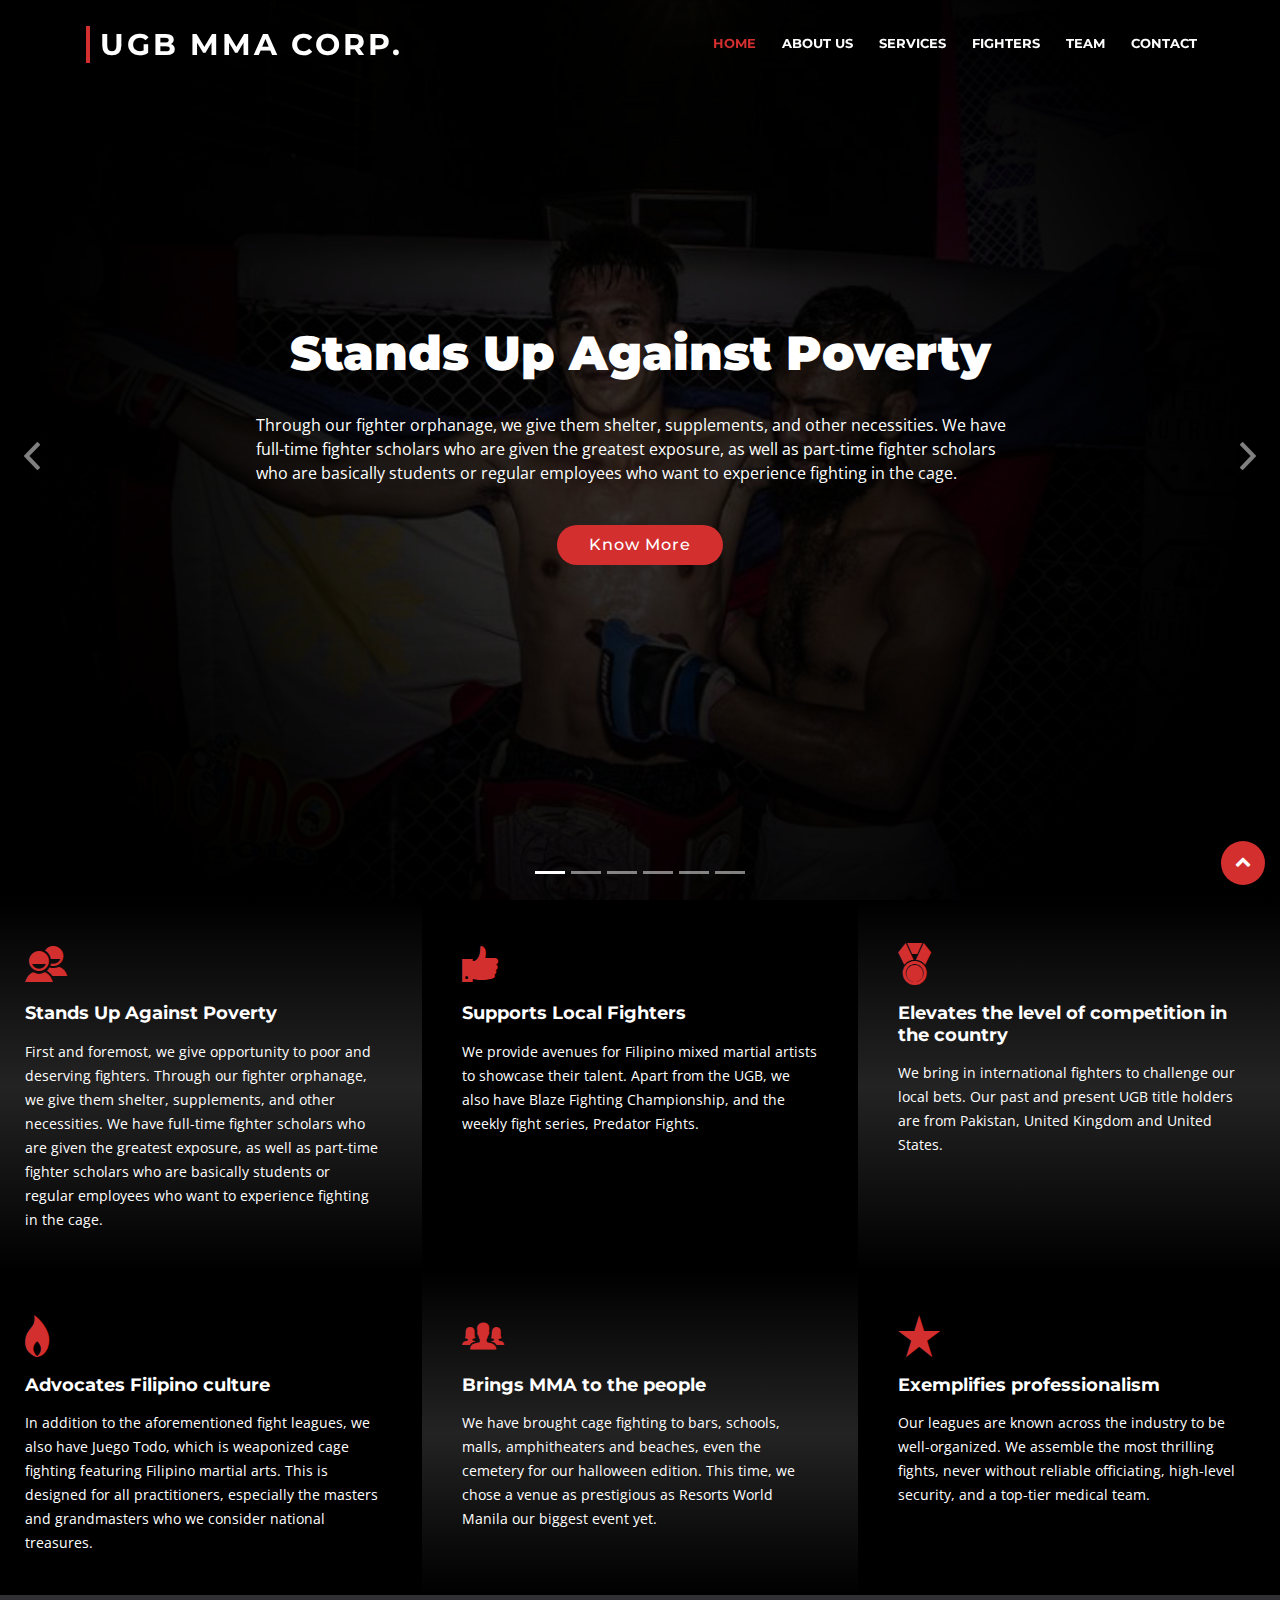
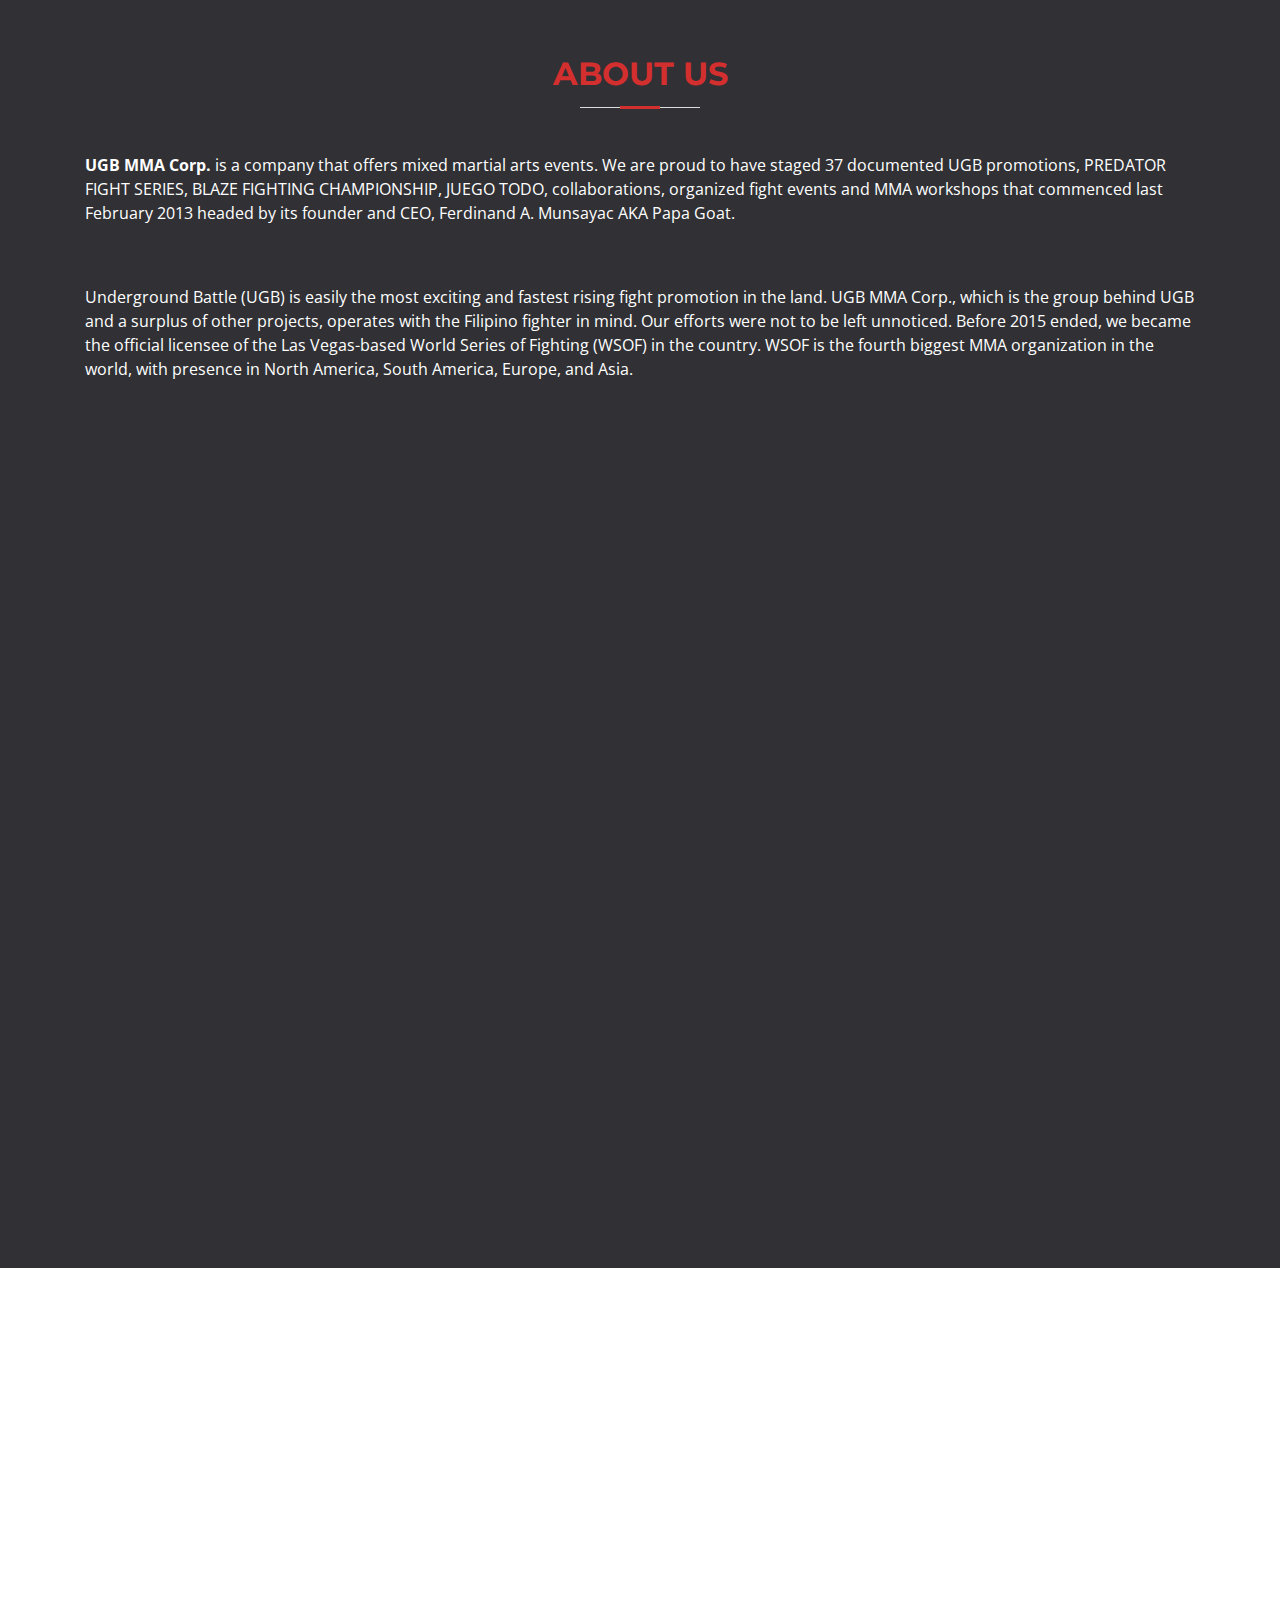
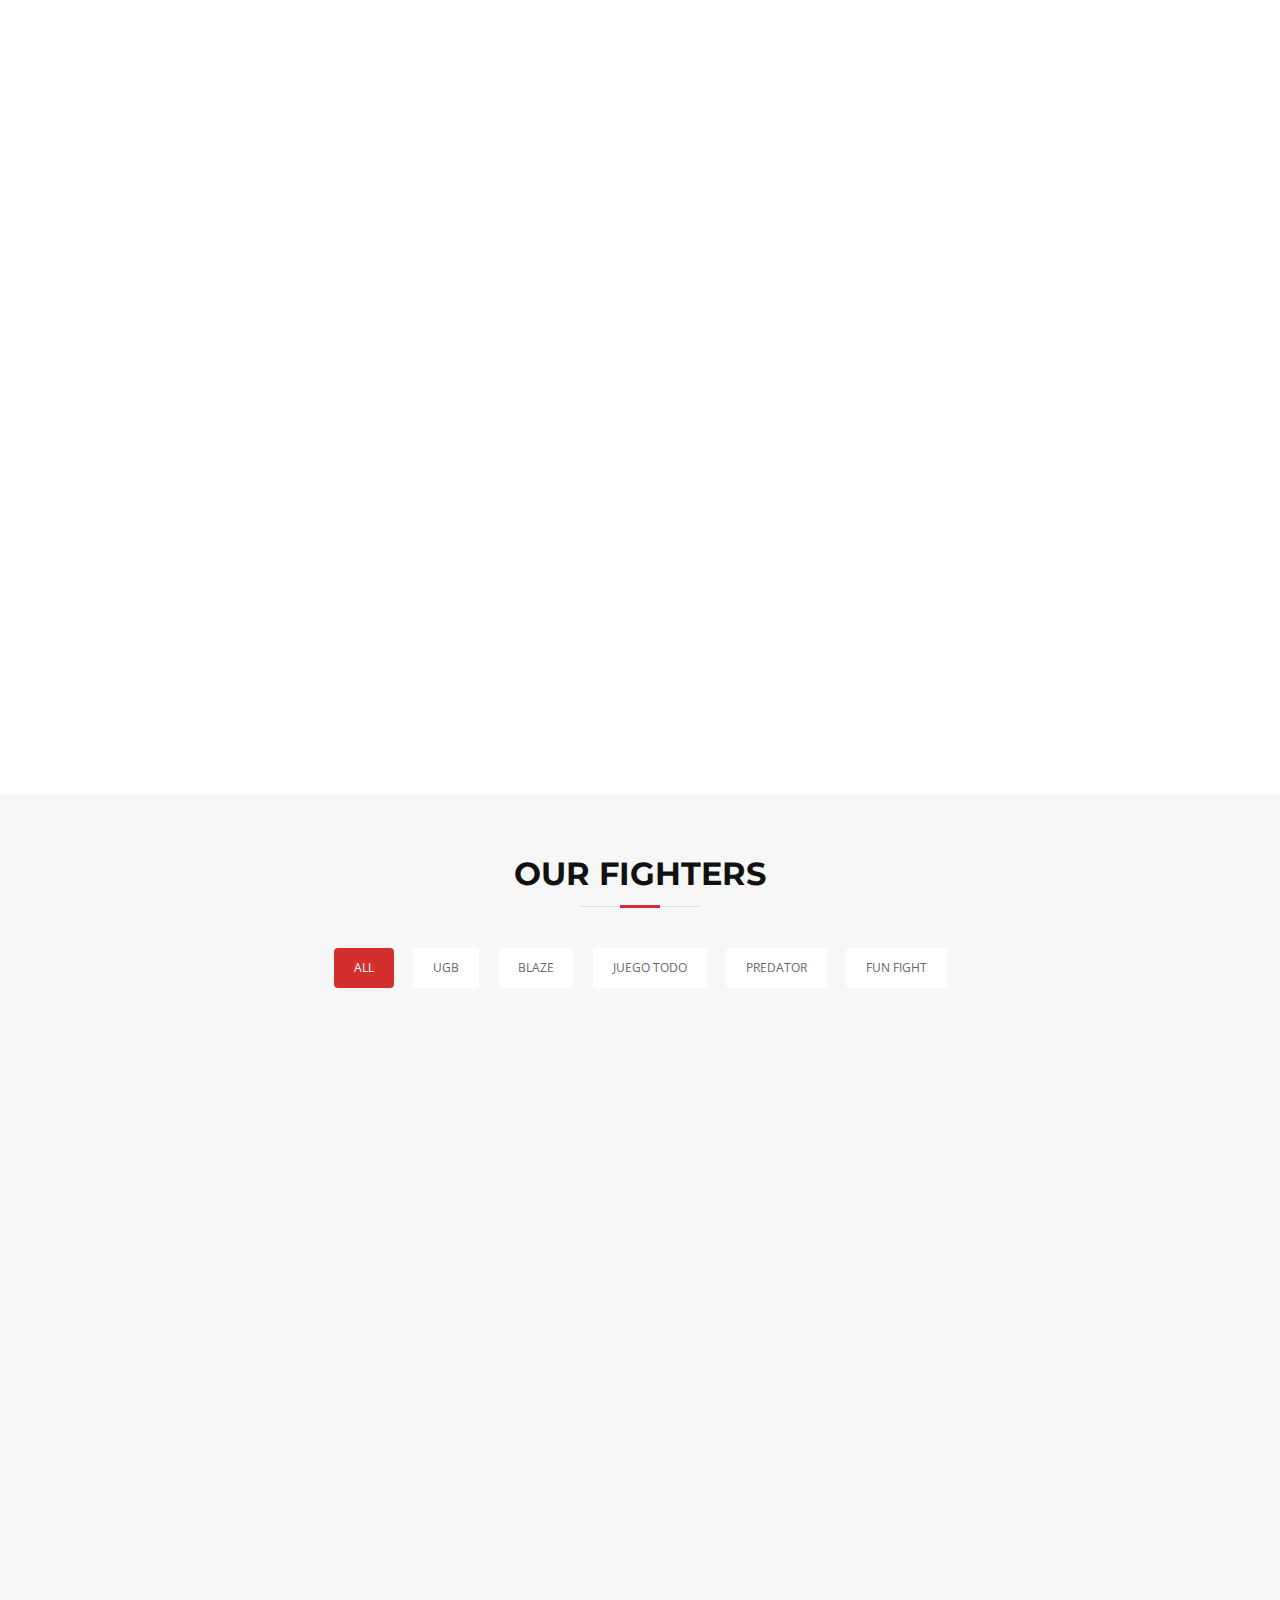
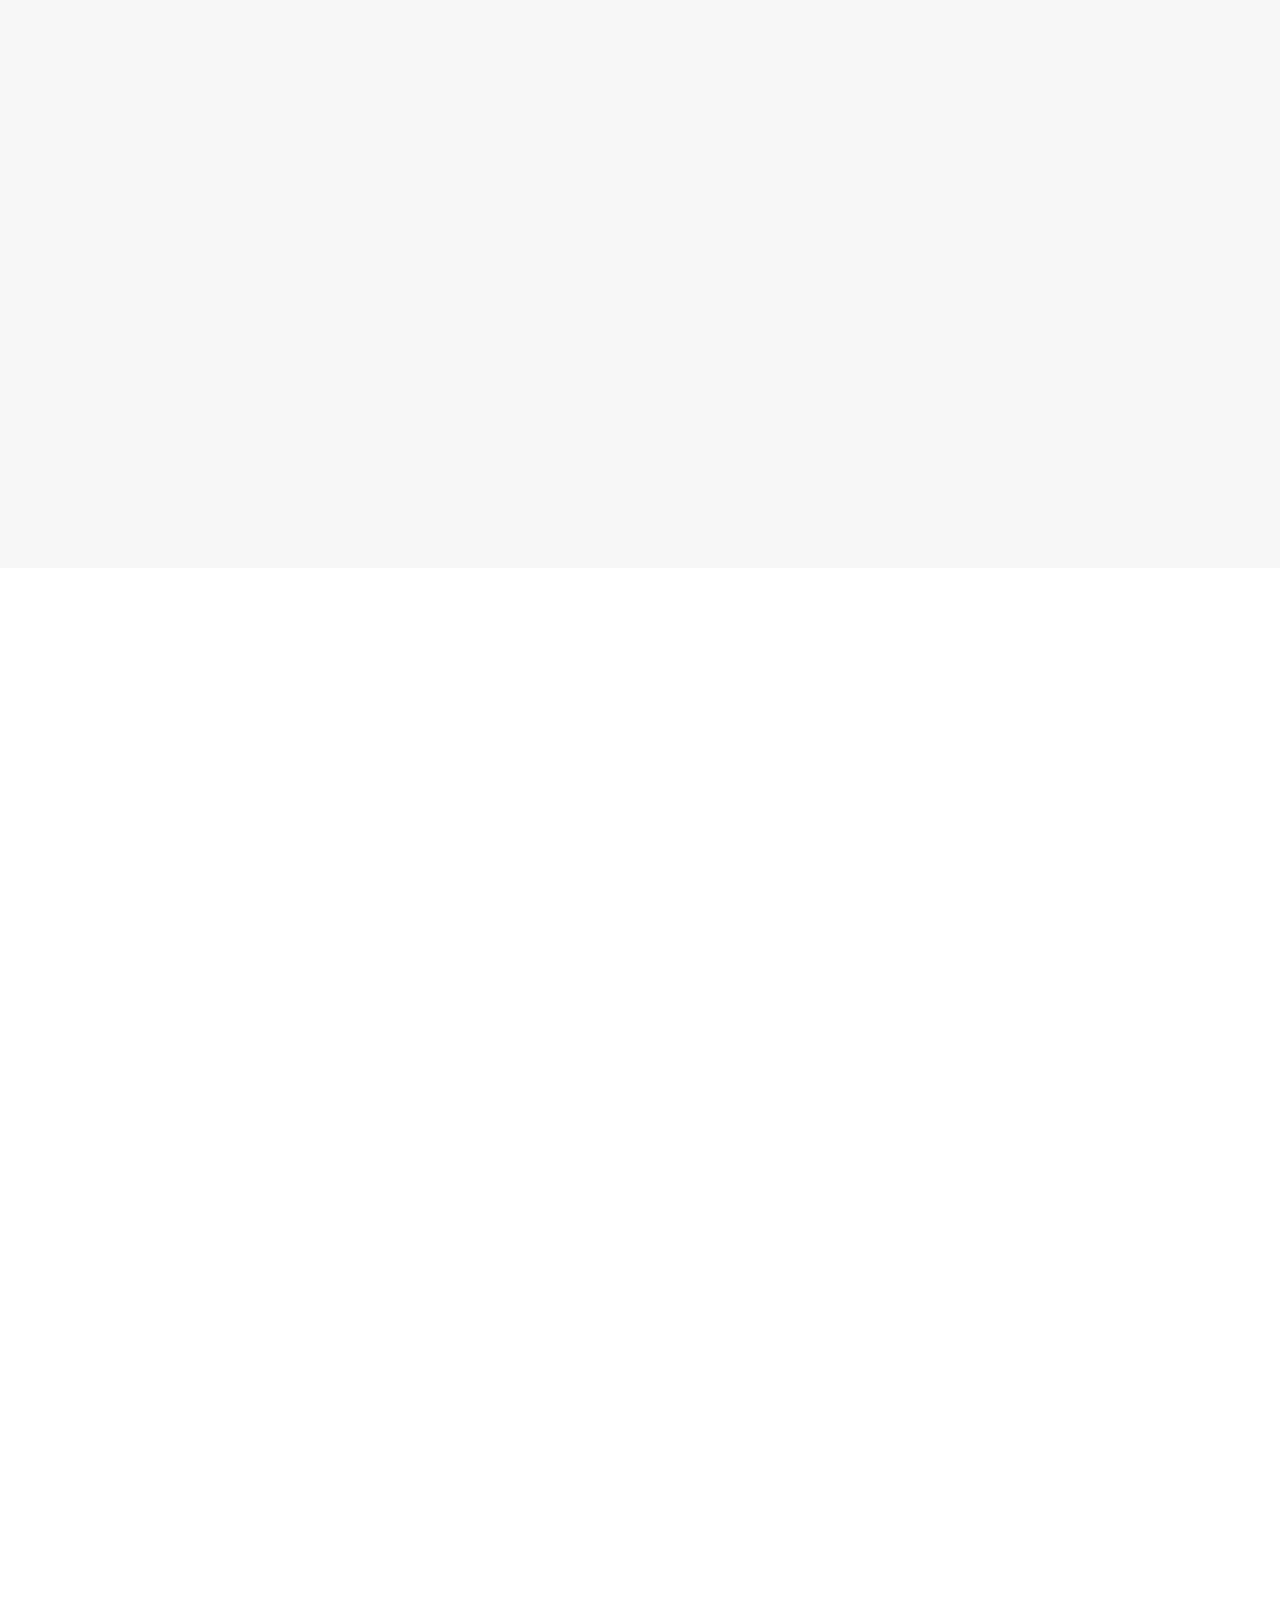
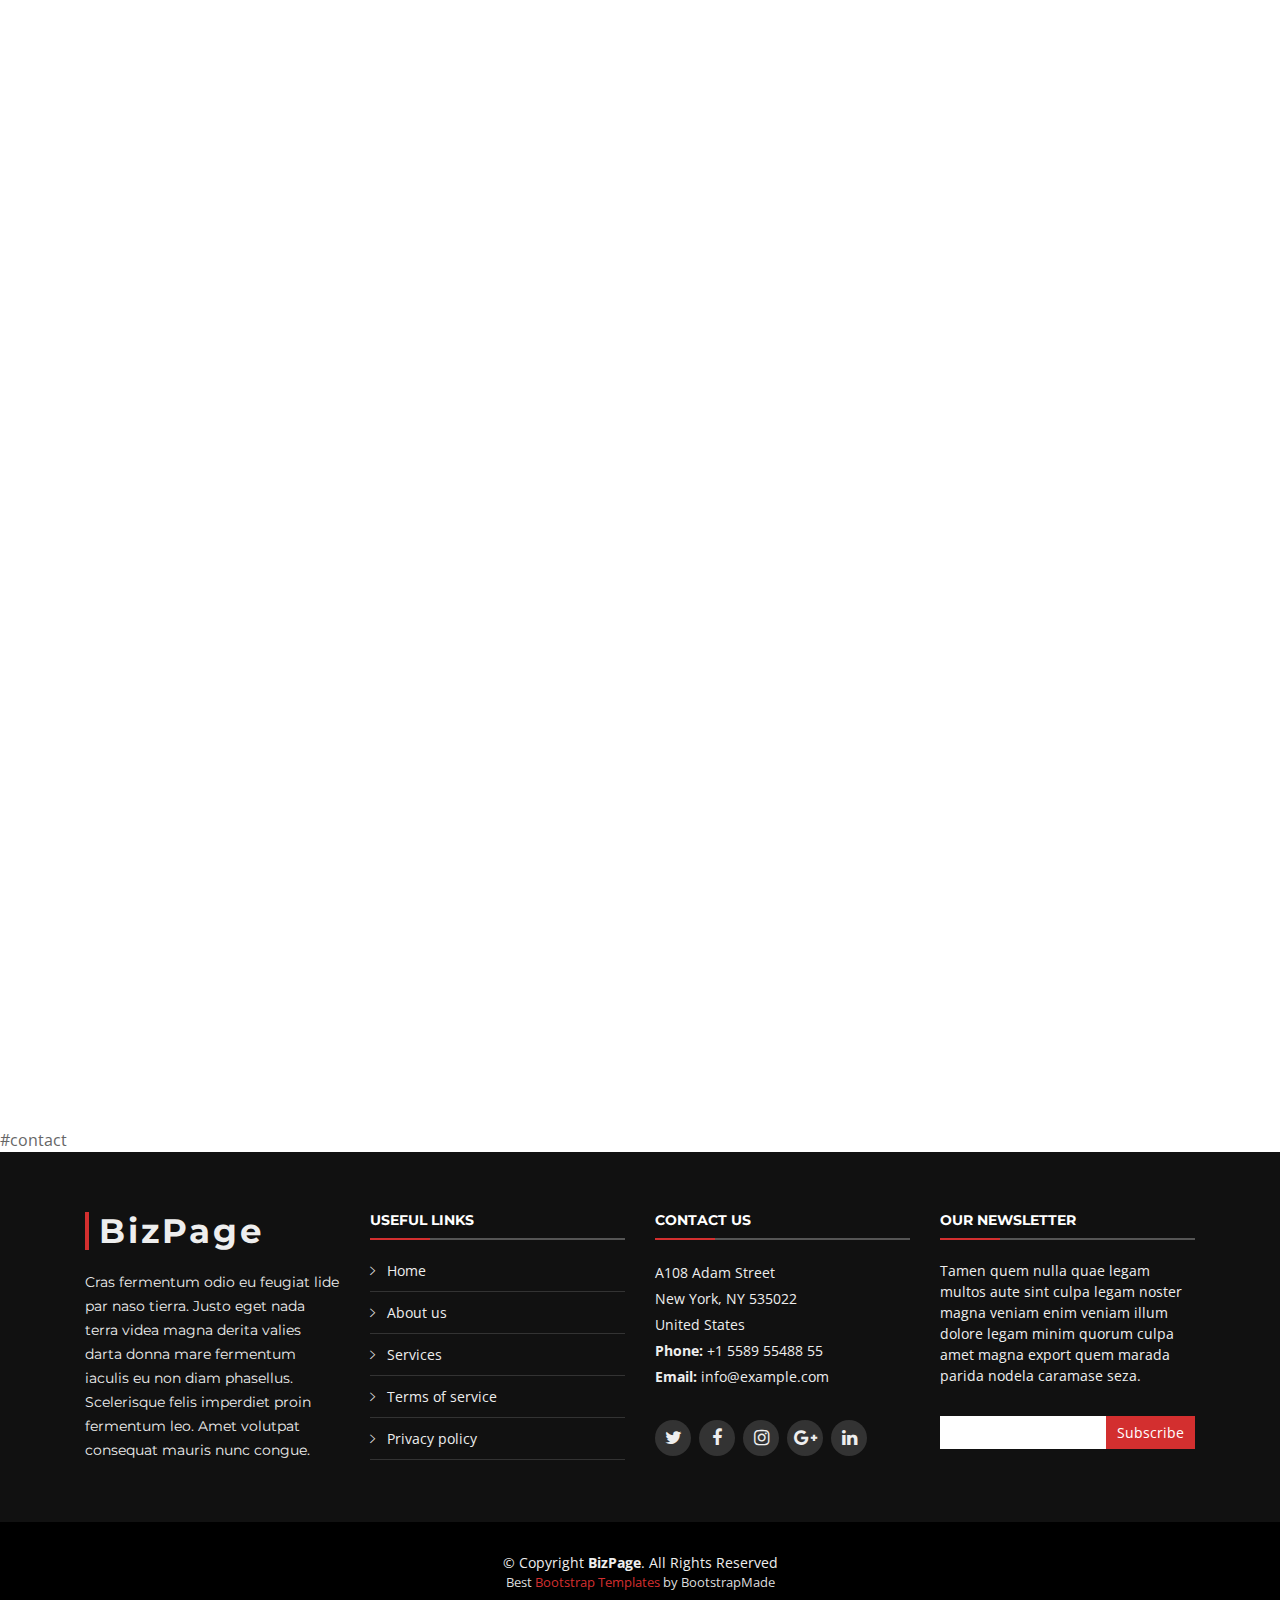
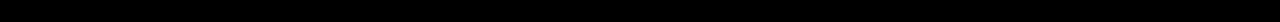
==== commit ed136c51: "changes march 28" ====
--- a/index - Copy.html
+++ b/index - Copy.html
@@ -79,7 +79,7 @@
             <div class="carousel-container">
               <div class="carousel-content">
                  <h2 class="title"><a><b>Stands Up Against Poverty</b></a></h2>
-            <p class="description" align="left">Through our fighter orphanage, we give them shelter, food, supplements, and other necessities. We have full-time fighter scholars who are given the greatest exposure, as well as part-time fighter scholars who are basically students or regular employees who want to experience fighting in the cage.</p>
+            <p class="description" align="left">Through our fighter orphanage, we give them shelter, supplements, and other necessities. We have full-time fighter scholars who are given the greatest exposure, as well as part-time fighter scholars who are basically students or regular employees who want to experience fighting in the cage.</p>
                 <a href="#featured-services" class="btn-get-started scrollto">Know More</a>
               </div>
             </div>
@@ -99,7 +99,7 @@
             <div class="carousel-container">
               <div class="carousel-content">
                   <h2 class="title"><a><b>Elevates the level of competition in the country</b></a></h2>
-            <p class="description" align="">We bring in international fighters to challenge our local bets. Two of our past and present UGB title-holders are from Pakistan and one current champion is from the United States. </p>
+            <p class="description" align="">We bring in international fighters to challenge our  local bets. Our past and present UGB title holders are from Pakistan,  United Kingdom and United States. </p>
                 <a href="#featured-services" class="btn-get-started scrollto">Know More</a>
               </div>
             </div>
@@ -119,7 +119,7 @@
             <div class="carousel-container">
               <div class="carousel-content">
                  <h2 class="title"><a><b>Brings MMA to the people</b></a></h2>
-            <p class="description" align="left"> We have brought cage fighting to bars, schools, malls, amphitheaters, beaches,Resorts World Manila,even the cemetery for our Halloween edition. This time, we chose a venue as prestigious as Marriott Hotel for UGB 20, out biggest event yet.</p>
+            <p class="description" align="left">We have brought cage fighting to bars,  schools, malls, amphitheaters and beaches, even the cemetery for our halloween edition. This time, we chose a venue as prestigious as Resorts World Manila our biggest event yet.</p>
                 <a href="#featured-services" class="btn-get-started scrollto">Know More</a>
               </div>
             </div>
@@ -164,7 +164,7 @@
           <div class="col-lg-4 box box-bg">
             <i class="ion-android-contacts"></i>
               <h4 class="title"><a><b>Stands Up Against Poverty</b></a></h4>
-            <p class="description">First and foremost, we give opportunity to poor and deserving fighters. Through our fighter orphanage, we give them shelter, food, supplements, and other necessities. We have full-time fighter scholars who are given the greatest exposure, as well as part-time fighter scholars who are basically students or regular employees who want to experience fighting in the cage.</p>
+            <p class="description">First and foremost, we give opportunity to poor and deserving fighters. Through our fighter orphanage, we give them shelter, supplements, and other necessities. We have full-time fighter scholars who are given the greatest exposure, as well as part-time fighter scholars who are basically students or regular employees who want to experience fighting in the cage.</p>
           </div>
 
           <div class="col-lg-4 box">
@@ -176,7 +176,7 @@
           <div class="col-lg-4 box box-bg">
             <i class="ion-ribbon-a"></i>
             <h4 class="title"><a><b>Elevates the level of competition in the country</b></a></h4>
-            <p class="description">We bring in international fighters to challenge our local bets. Two of our past and present UGB title-holders are from Pakistan and one current champion is from the United States. </p>
+            <p class="description">We bring in international fighters to challenge our  local bets. Our past and present UGB title holders are from Pakistan,  United Kingdom and United States. </p>
           </div>
             
         </div>
@@ -192,7 +192,7 @@
           <div class="col-lg-4 box box-bg">
             <i class="ion-ios-people"></i>
            <h4 class="title"><a><b>Brings MMA to the people</b></a></h4>
-            <p class="description"> We have brought cage fighting to bars, schools, malls, amphitheaters, beaches,Resorts World Manila,even the cemetery for our Halloween edition. This time, we chose a venue as prestigious as Marriott Hotel for UGB 20, out biggest event yet.</p>
+            <p class="description">We have brought cage fighting to bars,  schools, malls, amphitheaters and beaches, even the cemetery for our halloween edition. This time, we chose a venue as prestigious as Resorts World Manila our biggest event yet. </p>
           </div>
 
           <div class="col-lg-4 box">
@@ -215,9 +215,9 @@
 
         <header class="section-header">
           <h3>About Us</h3><br>
-            <p align="left"><b>UGB MMA Corp. </b>is a company that offers mixed martial arts events. We are proud to have staged 36 documented UGB promotions, PREDATOR FIGHT SERIES, BLAZE FIGHTING CHAMPIONSHIP, JUEGO TODO, collaborations, organized fight events and MMA workshops that commenced last February 2013 headed by its founder and CEO, Ferdinand A. Munsayac.  </p> 
+            <p align="left"><b>UGB MMA Corp. </b>is a company that offers mixed martial arts events. We are proud to have staged 37 documented UGB promotions, PREDATOR FIGHT SERIES, BLAZE FIGHTING CHAMPIONSHIP, JUEGO TODO, collaborations, organized fight events and MMA workshops that commenced last February 2013 headed by its founder and CEO, Ferdinand A. Munsayac AKA Papa Goat.  </p> 
             
-            <p align="left">Underground Battle (UGB) is easily the most exciting and fastest rising fight promotion in the land. UGB MMA Corp., which is the group behind UGB and a surplus of other projects, operates with the Filipino fighter in mind.Our efforts were not to be left unnoticed. Before 2015 ended, we became the official licensee of the Las Vegas-based World Series of Fighting (WSOF) in the country. WSOF is the fourth biggest MMA organization in the world, with presence in North America, South America, Europe, and Asia. </p>
+            <p align="left">Underground Battle (UGB) is easily the most exciting and fastest rising fight promotion in the land. UGB MMA Corp., which is the group behind UGB and a surplus of other projects, operates with the Filipino fighter in mind. Our efforts were not to be left unnoticed. Before 2015 ended, we became the official licensee of the Las Vegas-based World Series of Fighting (WSOF) in the country. WSOF is the fourth biggest MMA organization in the world, with presence in North America, South America, Europe, and Asia. </p>
             
         </header>
 
@@ -231,7 +231,7 @@
               </div><br>
               <h2 class="title"><a href="#">Our Mission</a></h2>
               <p align="left"><br><br>
-                To bring martial arts closer to the masses by providing affordable services to paying clients, who, if found to embody the chore values of a scholar, can represent the gym in amateur and professional competitions. To use martial arts as a tool to improve the community through the recruitment of more practitioners and to instill the values of a UGB MMA scholar. To make UGB MMA GYM a #1 training camp in the Philippines and to spread the brand in other parts of the world.
+               To bring mixed martial arts closer to the masses through events that are accessible to clients. To cooperate with private institutions, local government units, and interested individuals for coordination or collaboration. To use martial arts as a tool to improve the community through the recruitment of more practitioners and to instill the values of UGB MMA in every country, region, city, or province visited. 
                   <br><br> <br>
               </p>
             </div>
@@ -245,7 +245,7 @@
               </div><br>
               <h2 class="title"><a href="#">Our Vision</a></h2>
               <p align="left">
-               A self-sustaining gym that operates with the Filipino Fighter in Mind. “Ang gym ng mahirap na may pangarap!” (The gym for the poor with ambition) A safehouse for the worthy scholars who can train martial arts under professional and experienced coaches for free and become top-class athletes that can compete locally, as well as internationally, in big sports media properties and fight promotions in either amateur or professional level. The martial artists that are products of the gym shall embody the following core values: HUMILITY, PATIENCE, LOYALTY, RESPECT, HONOR, AND DISCIPLINE, in their public and private lives. A UGB MMA scholar has the initiative and diligence in the pursuit of more knowledge to develop their skills.
+               A Philippine-based fight promotions and sports media property that operates with the Filipino Fighter in Mind. A leading avenue for the worthy athletes who train in mixed martial arts to prove they are top-class and that they can compete locally, as well as internationally in either amateur or professional level in mixed martial arts and other sports activities organized by the corporation. A media platform for companies and corporations to advertise their products through our entertaining events.  Martial artists that fight for the promotions embody the following core values: HUMILITY, PATIENCE, LOYALTY, RESPECT, HONOR, AND DISCIPLINE, in their public and private lives. Through competitive service fees, the promotion is able to compensate the athletes to achieve a decent and stable career doing martial arts.
               </p>
             </div>
           </div>
